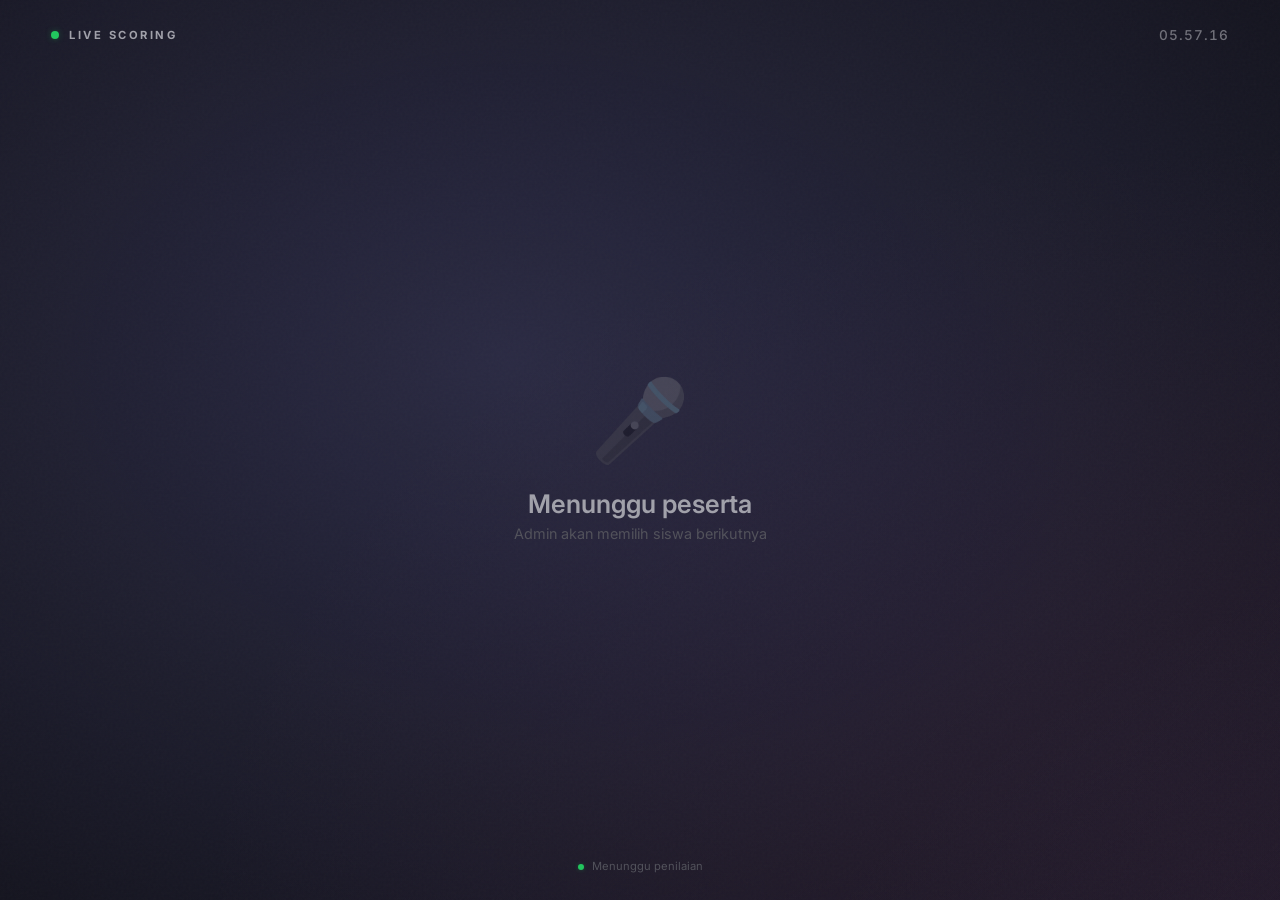
==== BGScore.html @ 6de355fa "Update BGScore.html" ====
<!DOCTYPE html>
<html lang="en">
<head>
  <meta charset="UTF-8">
  <meta name="viewport" content="width=device-width, initial-scale=1.0">
  <meta name="theme-color" content="#09090b">
  <title>Presentation Mode</title>
  <style>
    @import url('https://fonts.googleapis.com/css2?family=Inter:wght@400;500;600;700;800;900&display=swap');

    * { box-sizing: border-box; margin: 0; padding: 0; }
    html, body {
      height: 100%; overflow: hidden;
      font-family: 'Inter', -apple-system, BlinkMacSystemFont, sans-serif;
      background: #09090b;
      color: #fafafa;
    }

    /* ─── Animated background ─── */
    .bg-mesh {
      position: fixed; inset: 0; z-index: 0;
      background:
        radial-gradient(ellipse at 20% 20%, rgba(120, 119, 198, 0.3) 0%, transparent 50%),
        radial-gradient(ellipse at 80% 80%, rgba(59, 130, 246, 0.15) 0%, transparent 50%),
        radial-gradient(ellipse at 50% 50%, rgba(236, 72, 153, 0.08) 0%, transparent 60%);
      background-size: 200% 200%;
      animation: meshMove 15s ease infinite;
    }
    @keyframes meshMove {
      0% { background-position: 0% 50%; }
      50% { background-position: 100% 50%; }
      100% { background-position: 0% 50%; }
    }
    .bg-noise {
      position: fixed; inset: 0; z-index: 1;
      opacity: 0.025;
      background-image: url("data:image/svg+xml,%3Csvg viewBox='0 0 512 512' xmlns='http://www.w3.org/2000/svg'%3E%3Cfilter id='n'%3E%3CfeTurbulence type='fractalNoise' baseFrequency='0.65' numOctaves='3' stitchTiles='stitch'/%3E%3C/filter%3E%3Crect width='100%25' height='100%25' filter='url(%23n)'/%3E%3C/svg%3E");
      pointer-events: none;
    }

    /* ─── Layout ─── */
    .screen {
      position: relative; z-index: 10;
      height: 100dvh; width: 100vw;
      display: flex; flex-direction: column;
      padding: clamp(20px, 3vh, 40px) clamp(24px, 4vw, 80px);
    }

    /* ─── Top bar ─── */
    .top-bar {
      display: flex; justify-content: space-between; align-items: center;
      flex-shrink: 0;
      margin-bottom: clamp(16px, 3vh, 32px);
    }
    .brand {
      display: flex; align-items: center; gap: 10px;
      font-size: 0.7rem; font-weight: 700;
      text-transform: uppercase; letter-spacing: 2.5px;
      color: #a1a1aa;
    }
    .brand-dot {
      width: 8px; height: 8px; border-radius: 50%;
      background: #22c55e;
      box-shadow: 0 0 6px rgba(34, 197, 94, 0.3);
      animation: livePulse 2.5s ease infinite;
    }
    @keyframes livePulse {
      0%, 100% { opacity: 1; transform: scale(1); }
      50% { opacity: 0.5; transform: scale(1.3); }
    }
    .clock {
      font-size: 0.85rem; font-weight: 500;
      color: #71717a; font-variant-numeric: tabular-nums;
      letter-spacing: 1px;
    }

    /* ─── Main content ─── */
    .main {
      flex: 1;
      display: flex; flex-direction: column;
      justify-content: center; align-items: center;
      gap: clamp(24px, 4vh, 48px);
      min-height: 0;
    }

    /* ─── Student header ─── */
    .student-header {
      text-align: center;
      animation: fadeUp 0.7s cubic-bezier(0.16, 1, 0.3, 1);
    }
    .student-label {
      font-size: 0.65rem; font-weight: 700;
      text-transform: uppercase; letter-spacing: 4px;
      color: #71717a;
      margin-bottom: 10px;
    }
    .student-name {
      font-size: clamp(1.8rem, 5vw, 3.5rem);
      font-weight: 800;
      line-height: 1.1;
      letter-spacing: -0.03em;
      background: linear-gradient(135deg, #fff 0%, #d4d4d8 100%);
      -webkit-background-clip: text;
      -webkit-text-fill-color: transparent;
      background-clip: text;
    }
    .student-id {
      font-size: clamp(0.75rem, 1.2vw, 0.95rem);
      color: #52525b;
      margin-top: 8px;
      font-weight: 500;
      letter-spacing: 3px;
    }

    /* ─── Score circle ─── */
    .score-circle-wrap {
      position: relative;
      width: clamp(160px, 22vw, 280px);
      height: clamp(160px, 22vw, 280px);
      flex-shrink: 0;
      animation: fadeUp 0.7s cubic-bezier(0.16, 1, 0.3, 1) 0.1s both;
    }
    .score-circle-svg {
      position: absolute; inset: 0;
      transform: rotate(-90deg);
    }
    .circle-bg {
      fill: none;
      stroke: rgba(255,255,255,0.06);
      stroke-width: 8;
    }
    .circle-stroke {
      fill: none;
      stroke-width: 8;
      stroke-linecap: round;
      transition: stroke-dashoffset 1.2s cubic-bezier(0.16, 1, 0.3, 1),
                  stroke 0.8s ease;
    }
    .circle-stroke.processing {
      stroke: #f59e0b;
      animation: dashSpin 2s linear infinite;
    }
    @keyframes dashSpin {
      0% { stroke-dashoffset: 691; }
      100% { stroke-dashoffset: 0; }
    }
    .circle-inner {
      position: absolute; inset: 0;
      display: flex; flex-direction: column;
      align-items: center; justify-content: center;
    }
    .circle-number {
      font-size: clamp(2.2rem, 6vw, 4rem);
      font-weight: 900;
      color: #fff;
      line-height: 1;
      font-variant-numeric: tabular-nums;
      transition: all 0.3s ease;
    }
    .circle-number.pop {
      transform: scale(1.15);
    }
    .circle-label {
      font-size: 0.6rem; font-weight: 700;
      text-transform: uppercase; letter-spacing: 3px;
      color: #71717a;
      margin-top: 6px;
    }
    .circle-pct {
      font-size: 0.7rem; font-weight: 600;
      color: #52525b;
      margin-top: 2px;
    }
    .processing-text {
      font-size: 0.75rem; font-weight: 600;
      color: #fbbf24;
      margin-top: 8px;
      letter-spacing: 1px;
      animation: textPulse 1.5s ease infinite;
    }
    @keyframes textPulse {
      0%, 100% { opacity: 0.6; }
      50% { opacity: 1; }
    }

    /* ─── Examiner bars ─── */
    .bars-section {
      width: 100%; max-width: 700px;
      animation: fadeUp 0.7s cubic-bezier(0.16, 1, 0.3, 1) 0.2s both;
    }
    .bars-title {
      font-size: 0.6rem; font-weight: 700;
      text-transform: uppercase; letter-spacing: 3px;
      color: #52525b;
      margin-bottom: 16px;
      text-align: center;
    }
    .bar-row {
      display: flex; align-items: center;
      gap: 14px;
      margin-bottom: 14px;
      opacity: 0;
      animation: barEnter 0.5s cubic-bezier(0.16, 1, 0.3, 1) forwards;
    }
    @keyframes barEnter {
      from { opacity: 0; transform: translateX(-20px); }
      to { opacity: 1; transform: translateX(0); }
    }
    .bar-track {
      flex: 1;
      height: 36px;
      background: rgba(255,255,255,0.04);
      border-radius: 10px;
      overflow: hidden;
      position: relative;
    }
    .bar-fill {
      height: 100%;
      border-radius: 10px;
      transition: width 1.2s cubic-bezier(0.16, 1, 0.3, 1),
                  background-color 0.8s ease;
      position: relative;
      display: flex; align-items: center;
      justify-content: flex-end;
      padding-right: 12px;
      min-width: 0;
    }
    .bar-fill-text {
      font-size: 0.85rem; font-weight: 700;
      color: #fff;
      font-variant-numeric: tabular-nums;
      text-shadow: 0 1px 3px rgba(0,0,0,0.5);
      white-space: nowrap;
      opacity: 0;
      animation: textFade 0.4s ease 0.8s forwards;
    }
    @keyframes textFade {
      from { opacity: 0; }
      to { opacity: 1; }
    }
    .bar-label {
      font-size: 0.75rem; font-weight: 600;
      color: #a1a1aa;
      min-width: 80px;
      text-align: right;
      white-space: nowrap;
    }
    .bar-label .check { color: #22c55e; margin-left: 4px; }
    .bar-label .wait { color: #f59e0b; margin-left: 4px; }

    /* ─── Waiting bar (not yet scored) ─── */
    .bar-fill.waiting {
      background: rgba(255,255,255,0.06) !important;
      justify-content: center;
    }
    .bar-fill-text.waiting-text {
      color: #71717a;
      font-size: 0.75rem;
      text-shadow: none;
      font-weight: 500;
    }

    /* ─── Missing examiners list ─── */
    .missing-section {
      text-align: center;
      margin-top: 8px;
      animation: fadeUp 0.7s cubic-bezier(0.16, 1, 0.3, 1) 0.3s both;
    }
    .missing-label {
      font-size: 0.6rem; font-weight: 700;
      text-transform: uppercase; letter-spacing: 2px;
      color: #52525b;
      margin-bottom: 8px;
    }
    .missing-pills {
      display: flex; flex-wrap: wrap;
      justify-content: center; gap: 8px;
    }
    .missing-pill {
      background: rgba(245, 158, 11, 0.1);
      border: 1px solid rgba(245, 158, 11, 0.2);
      color: #fbbf24;
      padding: 6px 14px;
      border-radius: 20px;
      font-size: 0.75rem;
      font-weight: 600;
      animation: pillPop 0.4s ease;
    }
    @keyframes pillPop {
      from { opacity: 0; transform: scale(0.8); }
      to { opacity: 1; transform: scale(1); }
    }

    /* ─── Status ─── */
    .status {
      text-align: center;
      font-size: 0.7rem; color: #52525b;
      flex-shrink: 0;
      margin-top: clamp(12px, 2vh, 24px);
      animation: fadeUp 0.7s cubic-bezier(0.16, 1, 0.3, 1) 0.3s both;
    }
    .status-dot {
      display: inline-block; width: 6px; height: 6px;
      border-radius: 50%; background: #22c55e;
      margin-right: 8px; vertical-align: middle;
      box-shadow: 0 0 4px rgba(34, 197, 94, 0.3);
      animation: livePulse 2.5s ease infinite;
    }

    /* ─── Waiting state ─── */
    .waiting {
      text-align: center;
      animation: fadeUp 0.6s ease;
    }
    .waiting-emoji {
      font-size: clamp(3rem, 8vw, 5rem);
      margin-bottom: 20px;
      opacity: 0.25;
      animation: float 4s ease-in-out infinite;
    }
    @keyframes float {
      0%, 100% { transform: translateY(0) rotate(0deg); }
      50% { transform: translateY(-15px) rotate(3deg); }
    }
    .waiting-title {
      font-size: clamp(1.1rem, 2.5vw, 1.6rem);
      font-weight: 600; color: #a1a1aa;
      margin-bottom: 6px;
    }
    .waiting-sub {
      font-size: clamp(0.75rem, 1.3vw, 0.9rem);
      color: #52525b;
    }

    @keyframes fadeUp {
      from { opacity: 0; transform: translateY(25px); }
      to { opacity: 1; transform: translateY(0); }
    }

    /* ─── Responsive ─── */
    @media (max-width: 640px) {
      .main { gap: 20px; }
      .bar-row { gap: 10px; margin-bottom: 10px; }
      .bar-track { height: 32px; border-radius: 8px; }
      .bar-fill { border-radius: 8px; padding-right: 8px; }
      .bar-label { font-size: 0.7rem; min-width: 70px; }
      .score-circle-wrap { width: 140px; height: 140px; }
      .circle-number { font-size: 2rem; }
      .missing-pills { gap: 6px; }
      .missing-pill { padding: 5px 10px; font-size: 0.7rem; }
    }
  </style>
<base target="_blank">
<base target="_blank">
</head>
<body>
  <div class="bg-mesh"></div>
  <div class="bg-noise"></div>

  <div class="screen">
    <div class="top-bar">
      <div class="brand">
        <div class="brand-dot"></div>
        <span>Live Scoring</span>
      </div>
      <div class="clock" id="clock">--:--</div>
    </div>

    <div class="main" id="main">
      <div class="waiting">
        <div class="waiting-emoji">🎤</div>
        <div class="waiting-title">Menunggu peserta</div>
        <div class="waiting-sub">Admin akan memilih siswa berikutnya</div>
      </div>
    </div>

    <div class="status" id="status">
      <span class="status-dot"></span>Menunggu penilaian
    </div>
  </div>

 <script>
  const GAS_URL = 'https://script.google.com/macros/s/AKfycbyw2vC9JWBibrjY3y60YxOmhqPfIroHIOoT_bJzuMkp1RVbZO_ThGiWoxJrVtwRT18_rw/exec';

  // ─── Audio System (Web Audio API) ───
  const audioCtx = new (window.AudioContext || window.webkitAudioContext)();
  document.addEventListener('click', () => {
    if (audioCtx.state === 'suspended') audioCtx.resume();
  }, { once: true });

  function playTone(freq, duration, type = 'sine', vol = 0.1) {
    const osc = audioCtx.createOscillator();
    const gain = audioCtx.createGain();
    osc.connect(gain);
    gain.connect(audioCtx.destination);
    osc.type = type;
    osc.frequency.setValueAtTime(freq, audioCtx.currentTime);
    gain.gain.setValueAtTime(vol, audioCtx.currentTime);
    gain.gain.exponentialRampToValueAtTime(0.001, audioCtx.currentTime + duration);
    osc.start();
    osc.stop(audioCtx.currentTime + duration);
  }

  function playScoreAdded() {
    playTone(523, 0.18);
    setTimeout(() => playTone(659, 0.18), 80);
  }

  function playAllDone() {
    playTone(523, 0.2);
    setTimeout(() => playTone(659, 0.2), 120);
    setTimeout(() => playTone(784, 0.3), 240);
    setTimeout(() => playTone(1047, 0.5), 360);
  }

  async function api(action, payload = {}) {
    const res = await fetch(GAS_URL, {
      method: 'POST',
      body: JSON.stringify({ action, ...payload })
    });
    return res.json();
  }

  let currentStudentId = null;
  let currentTotal = 0;
  let maxTotal = 100;
  let currentExaminerCount = 0;
  let currentMissingNames = [];
  let currentExaminerScores = []; // NEW: track raw scores array

  // Clock
  setInterval(() => {
    document.getElementById('clock').textContent =
      new Date().toLocaleTimeString('id-ID', { hour: '2-digit', minute: '2-digit', second: '2-digit' });
  }, 1000);

  function scoreColor(pct) {
    let r, g, b;
    if (pct <= 0.5) {
      const t = pct * 2;
      r = 220; g = Math.round(50 + (140 * t)); b = 50;
    } else {
      const t = (pct - 0.5) * 2;
      r = Math.round(220 - (170 * t)); g = 190; b = 50;
    }
    return `rgb(${r}, ${g}, ${b})`;
  }

  async function loadPresentation() {
    try {
      const [student, scores, criteria, examiners] = await Promise.all([
        api('getCurrentStudent'),
        api('getScores'),
        api('getCriteria'),
        api('getExaminers')
      ]);

      if (criteria && criteria.length > 0) {
        maxTotal = criteria.reduce((sum, c) => sum + (parseFloat(c.weight) * 100 || 0), 0);
      }

      if (!student) {
        if (currentStudentId !== null) {
          renderWaiting();
          currentStudentId = null;
          currentTotal = 0;
          currentExaminerCount = 0;
          currentMissingNames = [];
          currentExaminerScores = [];
        }
        return;
      }

      const studentScore = scores.find(s => s.id === student.id) || null;
      const examinerScores = studentScore ? (studentScore.examinerScores || []) : [];
      // FIX 1: Sort active examiners by name so order is STABLE across polls
      const activeExaminers = examiners.filter(e => e.active).sort((a, b) => a.name.localeCompare(b.name));
      const scoredCount = examinerScores.length;
      const totalActive = activeExaminers.length;
      const missingExaminers = activeExaminers.slice(scoredCount);
      const missingNames = missingExaminers.map(e => e.name).sort();
      // FIX 2: Parse final as float so string/number mismatches don't trigger false re-renders
      const final = studentScore ? (parseFloat(studentScore.final) || 0) : 0;
      const allDone = scoredCount >= totalActive && totalActive > 0;

      // ─── Robust change detection ───
      const isNewStudent = currentStudentId !== student.id;
      // FIX 3: Epsilon compare for total to ignore tiny floating-point jitter
      const totalChanged = Math.abs(currentTotal - final) > 0.05;
      const countChanged = currentExaminerCount !== scoredCount;
      // FIX 4: Deep-compare the actual scores array
      const scoresChanged = JSON.stringify(currentExaminerScores) !== JSON.stringify(examinerScores);
      const missingChanged = JSON.stringify(currentMissingNames) !== JSON.stringify(missingNames);

      if (!isNewStudent && !totalChanged && !countChanged && !scoresChanged && !missingChanged) {
        return; // Nothing actually changed — skip re-render entirely
      }

      // ─── PLAY SOUND CUES ───
      if (!isNewStudent && countChanged && scoredCount > currentExaminerCount) {
        if (allDone) playAllDone();
        else playScoreAdded();
      }

      // Update tracking variables ONLY when we are actually going to render
      currentStudentId = student.id;
      currentTotal = final;
      currentExaminerCount = scoredCount;
      currentMissingNames = missingNames;
      currentExaminerScores = examinerScores;

      renderStudent(student, studentScore, missingExaminers, scoredCount, totalActive, isNewStudent, totalActive);
    } catch (err) {
      console.error('Failed to load:', err);
    }
  }

  function renderWaiting() {
    document.getElementById('main').innerHTML = `
      <div class="waiting">
        <div class="waiting-emoji">🎤</div>
        <div class="waiting-title">Menunggu peserta</div>
        <div class="waiting-sub">Admin akan memilih siswa berikutnya</div>
      </div>
    `;
    document.getElementById('status').innerHTML =
      '<span class="status-dot"></span>Menunggu penilaian';
  }

  function renderStudent(student, scoreData, missingExaminers, scoredCount, totalActive, isNewStudent, totalExaminers) {
    const main = document.getElementById('main');
    const statusEl = document.getElementById('status');

    const final = scoreData ? scoreData.final : 0;
    const examinerScores = scoreData ? (scoreData.examinerScores || []) : [];
    const allDone = scoredCount >= totalExaminers && totalExaminers > 0;
    const pct = maxTotal > 0 ? Math.min(final / maxTotal, 1) : 0;
    const color = allDone ? scoreColor(pct) : '#f59e0b';

    const r = 110;
    const circumference = 2 * Math.PI * r;
    const offset = allDone ? circumference - (pct * circumference) : circumference * 0.25;

    const didChange = !isNewStudent && currentTotal !== final && final > 0;

    let barsHtml = '';
    let barIndex = 0;

    examinerScores.forEach((exScore, idx) => {
      const exPct = maxTotal > 0 ? Math.min(exScore / maxTotal, 1) : 0;
      const exColor = scoreColor(exPct);
      const delay = (barIndex * 0.1).toFixed(2);
      barIndex++;

      barsHtml += `
        <div class="bar-row" style="animation-delay: ${delay}s">
          <div class="bar-track">
            <div class="bar-fill" id="bar-${idx}"
              style="width: 0%; background: ${exColor};">
              <span class="bar-fill-text">${Number(exScore).toFixed(1)}</span>
            </div>
          </div>
          <div class="bar-label">Penguji ${idx + 1}<span class="check">✓</span></div>
        </div>
      `;
    });

    missingExaminers.forEach((ex, idx) => {
      const delay = (barIndex * 0.1).toFixed(2);
      barIndex++;
      barsHtml += `
        <div class="bar-row" style="animation-delay: ${delay}s">
          <div class="bar-track">
            <div class="bar-fill waiting" style="width: 100%;">
              <span class="bar-fill-text waiting-text">Menunggu...</span>
            </div>
          </div>
          <div class="bar-label">${escapeHtml(ex.name)}<<span class="wait">⏳</span></div>
        </div>
      `;
    });

    let missingHtml = '';
    if (missingExaminers.length > 0) {
      const pills = missingExaminers.map((ex, i) =>
        `<div class="missing-pill" style="animation-delay: ${(i * 0.08).toFixed(2)}s">${escapeHtml(ex.name)}</div>`
      ).join('');
      missingHtml = `
        <div class="missing-section">
          <div class="missing-label">Menunggu penilaian dari</div>
          <div class="missing-pills">${pills}</div>
        </div>
      `;
    }

    const statusText = allDone
      ? `${scoredCount} dari ${totalActive} penguji telah menilai`
      : `${scoredCount} dari ${totalActive} penguji — Menunggu penilaian`;

    const circleClass = allDone ? '' : 'processing';
    const circleNumber = allDone ? (final > 0 ? Number(final).toFixed(1) : '0') : '...';
    const circleLabel = allDone ? 'Total Nilai' : 'Nilai Akhir';
    const processingText = allDone ? '' : '<div class="processing-text">Menunggu nilai</div>';

    main.innerHTML = `
      <div class="student-header">
        <div class="student-label">Peserta Ujian</div>
        <div class="student-name">${escapeHtml(student.name)}</div>
        <div class="student-id">${escapeHtml(student.id)}</div>
      </div>

      <div class="score-circle-wrap">
        <svg class="score-circle-svg" viewBox="0 0 240 240">
          <circle class="circle-bg" cx="120" cy="120" r="${r}"/>
          <circle class="circle-stroke ${circleClass}" cx="120" cy="120" r="${r}"
            stroke="${color}"
            stroke-dasharray="${circumference}"
            stroke-dashoffset="${circumference}"
            id="circleStroke"/>
        </svg>
        <div class="circle-inner">
          <div class="circle-number ${didChange ? 'pop' : ''}" id="circleNum"
            style="color: ${allDone ? color : '#fbbf24'}">
            ${circleNumber}
          </div>
          <div class="circle-label">${circleLabel}</div>
          <div class="circle-pct">${allDone ? Math.round(pct * 100) + '%' : scoredCount + '/' + totalActive}</div>
          ${processingText}
        </div>
      </div>

      <div class="bars-section">
        <div class="bars-title">Penilaian per Penguji</div>
        ${barsHtml || '<div style="text-align:center;color:#52525b;font-size:0.85rem;">Belum ada penguji aktif</div>'}
        ${missingHtml}
      </div>
    `;

    statusEl.innerHTML = `<span class="status-dot"></span>${statusText}`;

    requestAnimationFrame(() => {
      requestAnimationFrame(() => {
        examinerScores.forEach((exScore, idx) => {
          const exPct = maxTotal > 0 ? Math.min(exScore / maxTotal, 1) : 0;
          const bar = document.getElementById(`bar-${idx}`);
          if (bar) bar.style.width = Math.max(exPct * 100, 3) + '%';
        });
        const stroke = document.getElementById('circleStroke');
        if (stroke) stroke.style.strokeDashoffset = offset;
      });
    });

    if (didChange) {
      setTimeout(() => {
        const num = document.getElementById('circleNum');
        if (num) num.classList.remove('pop');
      }, 400);
    }
  }

  function escapeHtml(text) {
    const div = document.createElement('div');
    div.textContent = text;
    return div.innerHTML;
  }

  loadPresentation();
  setInterval(loadPresentation, 5000);
</script>
</body>
</html>
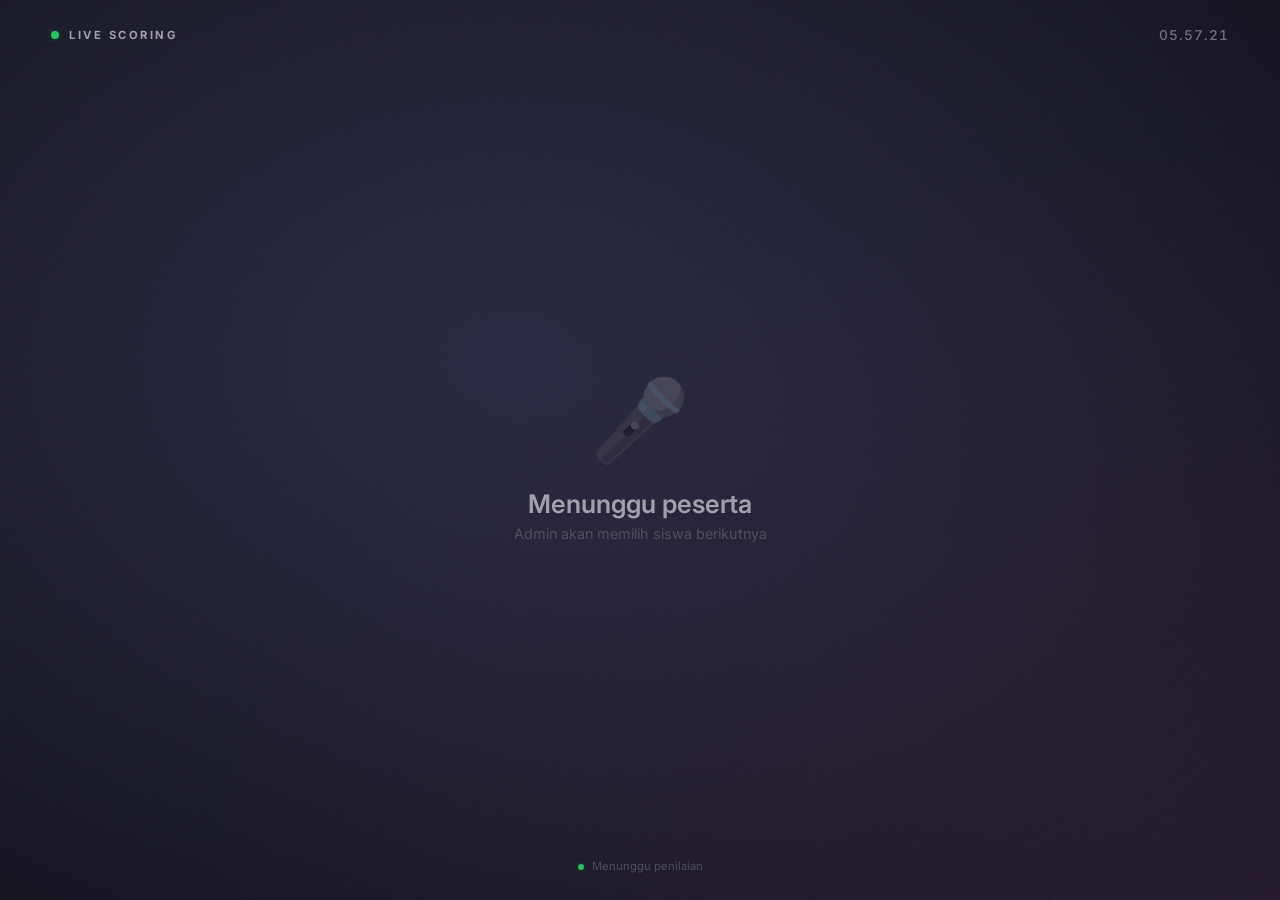
==== commit d4843533: "Update print statement from 'Hello' to 'Goodbye'" ====
--- a/BGScore.html
+++ b/BGScore.html
@@ -382,13 +382,13 @@
  <script>
   const GAS_URL = 'https://script.google.com/macros/s/AKfycbyw2vC9JWBibrjY3y60YxOmhqPfIroHIOoT_bJzuMkp1RVbZO_ThGiWoxJrVtwRT18_rw/exec';
 
-  // ─── Audio System (Web Audio API) ───
+  // ─── Audio System ───
   const audioCtx = new (window.AudioContext || window.webkitAudioContext)();
   document.addEventListener('click', () => {
     if (audioCtx.state === 'suspended') audioCtx.resume();
   }, { once: true });
 
-  function playTone(freq, duration, type = 'sine', vol = 0.1) {
+  function playTone(freq, duration, type = 'sine', vol = 0.08) {
     const osc = audioCtx.createOscillator();
     const gain = audioCtx.createGain();
     osc.connect(gain);
@@ -400,12 +400,10 @@
     osc.start();
     osc.stop(audioCtx.currentTime + duration);
   }
-
   function playScoreAdded() {
     playTone(523, 0.18);
     setTimeout(() => playTone(659, 0.18), 80);
   }
-
   function playAllDone() {
     playTone(523, 0.2);
     setTimeout(() => playTone(659, 0.2), 120);
@@ -426,7 +424,7 @@
   let maxTotal = 100;
   let currentExaminerCount = 0;
   let currentMissingNames = [];
-  let currentExaminerScores = []; // NEW: track raw scores array
+  let currentExaminerScores = [];
 
   // Clock
   setInterval(() => {
@@ -446,6 +444,22 @@
     return `rgb(${r}, ${g}, ${b})`;
   }
 
+  // Robust snapshot comparison
+  function snapshotKey(student, scoreData, activeExaminers) {
+    if (!student) return 'waiting';
+    const final = scoreData ? (parseFloat(scoreData.final) || 0) : 0;
+    const exScores = scoreData ? (scoreData.examinerScores || []) : [];
+    const missing = activeExaminers.filter((_, i) => i >= exScores.length).map(e => e.name).sort();
+    return JSON.stringify({
+      id: student.id,
+      final: Math.round(final * 100) / 100, // Round to 2 decimals
+      scores: exScores.map(s => Math.round(parseFloat(s) * 100) / 100),
+      missing: missing
+    });
+  }
+
+  let lastSnapshot = '';
+
   async function loadPresentation() {
     try {
       const [student, scores, criteria, examiners] = await Promise.all([
@@ -467,47 +481,44 @@
           currentExaminerCount = 0;
           currentMissingNames = [];
           currentExaminerScores = [];
+          lastSnapshot = '';
         }
         return;
       }
 
       const studentScore = scores.find(s => s.id === student.id) || null;
       const examinerScores = studentScore ? (studentScore.examinerScores || []) : [];
-      // FIX 1: Sort active examiners by name so order is STABLE across polls
+      // FIX: Sort examiners by name so order is STABLE across polls
       const activeExaminers = examiners.filter(e => e.active).sort((a, b) => a.name.localeCompare(b.name));
       const scoredCount = examinerScores.length;
       const totalActive = activeExaminers.length;
       const missingExaminers = activeExaminers.slice(scoredCount);
       const missingNames = missingExaminers.map(e => e.name).sort();
-      // FIX 2: Parse final as float so string/number mismatches don't trigger false re-renders
       const final = studentScore ? (parseFloat(studentScore.final) || 0) : 0;
       const allDone = scoredCount >= totalActive && totalActive > 0;
 
-      // ─── Robust change detection ───
+      // ─── Robust change detection via snapshot ───
+      const snapshot = snapshotKey(student, studentScore, activeExaminers);
       const isNewStudent = currentStudentId !== student.id;
-      // FIX 3: Epsilon compare for total to ignore tiny floating-point jitter
-      const totalChanged = Math.abs(currentTotal - final) > 0.05;
-      const countChanged = currentExaminerCount !== scoredCount;
-      // FIX 4: Deep-compare the actual scores array
-      const scoresChanged = JSON.stringify(currentExaminerScores) !== JSON.stringify(examinerScores);
-      const missingChanged = JSON.stringify(currentMissingNames) !== JSON.stringify(missingNames);
-
-      if (!isNewStudent && !totalChanged && !countChanged && !scoresChanged && !missingChanged) {
-        return; // Nothing actually changed — skip re-render entirely
+      const hasChanged = snapshot !== lastSnapshot;
+
+      if (!isNewStudent && !hasChanged) {
+        return; // NOTHING changed — absolutely skip re-render
       }
 
       // ─── PLAY SOUND CUES ───
-      if (!isNewStudent && countChanged && scoredCount > currentExaminerCount) {
+      if (!isNewStudent && scoredCount > currentExaminerCount) {
         if (allDone) playAllDone();
         else playScoreAdded();
       }
 
-      // Update tracking variables ONLY when we are actually going to render
+      // Update tracking
       currentStudentId = student.id;
       currentTotal = final;
       currentExaminerCount = scoredCount;
       currentMissingNames = missingNames;
       currentExaminerScores = examinerScores;
+      lastSnapshot = snapshot;
 
       renderStudent(student, studentScore, missingExaminers, scoredCount, totalActive, isNewStudent, totalActive);
     } catch (err) {
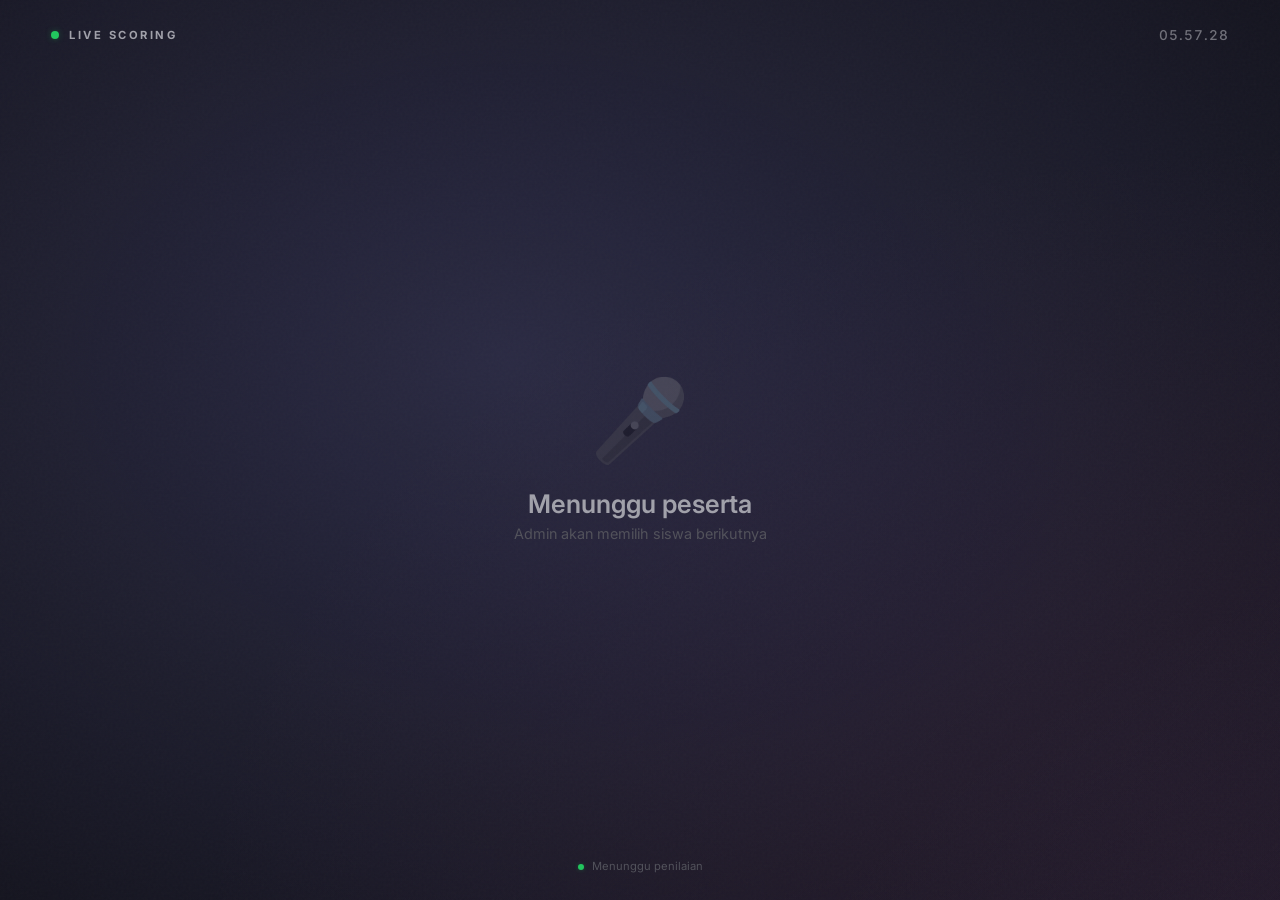
==== commit 0e9a4447: "Update BGScore.html" ====
--- a/BGScore.html
+++ b/BGScore.html
@@ -379,304 +379,277 @@
     </div>
   </div>
 
- <script>
-  const GAS_URL = 'https://script.google.com/macros/s/AKfycbyw2vC9JWBibrjY3y60YxOmhqPfIroHIOoT_bJzuMkp1RVbZO_ThGiWoxJrVtwRT18_rw/exec';
-
-  // ─── Audio System ───
-  const audioCtx = new (window.AudioContext || window.webkitAudioContext)();
-  document.addEventListener('click', () => {
-    if (audioCtx.state === 'suspended') audioCtx.resume();
-  }, { once: true });
-
-  function playTone(freq, duration, type = 'sine', vol = 0.08) {
-    const osc = audioCtx.createOscillator();
-    const gain = audioCtx.createGain();
-    osc.connect(gain);
-    gain.connect(audioCtx.destination);
-    osc.type = type;
-    osc.frequency.setValueAtTime(freq, audioCtx.currentTime);
-    gain.gain.setValueAtTime(vol, audioCtx.currentTime);
-    gain.gain.exponentialRampToValueAtTime(0.001, audioCtx.currentTime + duration);
-    osc.start();
-    osc.stop(audioCtx.currentTime + duration);
-  }
-  function playScoreAdded() {
-    playTone(523, 0.18);
-    setTimeout(() => playTone(659, 0.18), 80);
-  }
-  function playAllDone() {
-    playTone(523, 0.2);
-    setTimeout(() => playTone(659, 0.2), 120);
-    setTimeout(() => playTone(784, 0.3), 240);
-    setTimeout(() => playTone(1047, 0.5), 360);
-  }
-
-  async function api(action, payload = {}) {
-    const res = await fetch(GAS_URL, {
-      method: 'POST',
-      body: JSON.stringify({ action, ...payload })
-    });
-    return res.json();
-  }
-
-  let currentStudentId = null;
-  let currentTotal = 0;
-  let maxTotal = 100;
-  let currentExaminerCount = 0;
-  let currentMissingNames = [];
-  let currentExaminerScores = [];
-
-  // Clock
-  setInterval(() => {
-    document.getElementById('clock').textContent =
-      new Date().toLocaleTimeString('id-ID', { hour: '2-digit', minute: '2-digit', second: '2-digit' });
-  }, 1000);
-
-  function scoreColor(pct) {
-    let r, g, b;
-    if (pct <= 0.5) {
-      const t = pct * 2;
-      r = 220; g = Math.round(50 + (140 * t)); b = 50;
-    } else {
-      const t = (pct - 0.5) * 2;
-      r = Math.round(220 - (170 * t)); g = 190; b = 50;
-    }
-    return `rgb(${r}, ${g}, ${b})`;
-  }
-
-  // Robust snapshot comparison
-  function snapshotKey(student, scoreData, activeExaminers) {
-    if (!student) return 'waiting';
-    const final = scoreData ? (parseFloat(scoreData.final) || 0) : 0;
-    const exScores = scoreData ? (scoreData.examinerScores || []) : [];
-    const missing = activeExaminers.filter((_, i) => i >= exScores.length).map(e => e.name).sort();
-    return JSON.stringify({
-      id: student.id,
-      final: Math.round(final * 100) / 100, // Round to 2 decimals
-      scores: exScores.map(s => Math.round(parseFloat(s) * 100) / 100),
-      missing: missing
-    });
-  }
-
-  let lastSnapshot = '';
-
-  async function loadPresentation() {
-    try {
-      const [student, scores, criteria, examiners] = await Promise.all([
-        api('getCurrentStudent'),
-        api('getScores'),
-        api('getCriteria'),
-        api('getExaminers')
-      ]);
-
-      if (criteria && criteria.length > 0) {
-        maxTotal = criteria.reduce((sum, c) => sum + (parseFloat(c.weight) * 100 || 0), 0);
+  <script>
+    const GAS_URL = 'https://script.google.com/macros/s/AKfycbyw2vC9JWBibrjY3y60YxOmhqPfIroHIOoT_bJzuMkp1RVbZO_ThGiWoxJrVtwRT18_rw/exec';
+
+    // ─── Audio System ───
+    const audioCtx = new (window.AudioContext || window.webkitAudioContext)();
+    document.addEventListener('click', () => {
+      if (audioCtx.state === 'suspended') audioCtx.resume();
+    }, { once: true });
+
+    function playTone(freq, duration, type = 'sine', vol = 0.08) {
+      const osc = audioCtx.createOscillator();
+      const gain = audioCtx.createGain();
+      osc.connect(gain);
+      gain.connect(audioCtx.destination);
+      osc.type = type;
+      osc.frequency.setValueAtTime(freq, audioCtx.currentTime);
+      gain.gain.setValueAtTime(vol, audioCtx.currentTime);
+      gain.gain.exponentialRampToValueAtTime(0.001, audioCtx.currentTime + duration);
+      osc.start();
+      osc.stop(audioCtx.currentTime + duration);
+    }
+    function playScoreAdded() {
+      playTone(523, 0.18);
+      setTimeout(() => playTone(659, 0.18), 80);
+    }
+    function playAllDone() {
+      playTone(523, 0.2);
+      setTimeout(() => playTone(659, 0.2), 120);
+      setTimeout(() => playTone(784, 0.3), 240);
+      setTimeout(() => playTone(1047, 0.5), 360);
+    }
+
+    async function api(action, payload = {}) {
+      const res = await fetch(GAS_URL, {
+        method: 'POST',
+        body: JSON.stringify({ action, ...payload })
+      });
+      return res.json();
+    }
+
+    let currentStudentId = null;
+    let currentTotal = 0;
+    let maxTotal = 100;
+    let currentExaminerCount = 0;
+    let currentExaminerScores = [];
+    let lastSnapshot = '';
+
+    // Clock
+    setInterval(() => {
+      document.getElementById('clock').textContent =
+        new Date().toLocaleTimeString('id-ID', { hour: '2-digit', minute: '2-digit', second: '2-digit' });
+    }, 1000);
+
+    function scoreColor(pct) {
+      let r, g, b;
+      if (pct <= 0.5) {
+        const t = pct * 2;
+        r = 220; g = Math.round(50 + (140 * t)); b = 50;
+      } else {
+        const t = (pct - 0.5) * 2;
+        r = Math.round(220 - (170 * t)); g = 190; b = 50;
       }
-
-      if (!student) {
-        if (currentStudentId !== null) {
-          renderWaiting();
-          currentStudentId = null;
-          currentTotal = 0;
-          currentExaminerCount = 0;
-          currentMissingNames = [];
-          currentExaminerScores = [];
-          lastSnapshot = '';
+      return `rgb(${r}, ${g}, ${b})`;
+    }
+
+    // Robust snapshot: only what we actually display
+    function snapshotKey(student, scoreData, totalActive) {
+      if (!student) return 'waiting';
+      const final = scoreData ? (parseFloat(scoreData.final) || 0) : 0;
+      const exScores = scoreData ? (scoreData.examinerScores || []) : [];
+      return JSON.stringify({
+        id: student.id,
+        totalActive: totalActive,
+        final: Math.round(final * 100) / 100,
+        scores: exScores.map(s => Math.round(parseFloat(s) * 100) / 100)
+      });
+    }
+
+    async function loadPresentation() {
+      try {
+        const [student, scores, criteria, examiners] = await Promise.all([
+          api('getCurrentStudent'),
+          api('getScores'),
+          api('getCriteria'),
+          api('getExaminers')
+        ]);
+
+        if (criteria && criteria.length > 0) {
+          maxTotal = criteria.reduce((sum, c) => sum + (parseFloat(c.weight) * 100 || 0), 0);
         }
-        return;
+
+        if (!student) {
+          if (currentStudentId !== null) {
+            renderWaiting();
+            currentStudentId = null;
+            currentTotal = 0;
+            currentExaminerCount = 0;
+            currentExaminerScores = [];
+            lastSnapshot = '';
+          }
+          return;
+        }
+
+        const studentScore = scores.find(s => s.id === student.id) || null;
+        const examinerScores = studentScore ? (studentScore.examinerScores || []) : [];
+        const activeExaminers = examiners.filter(e => e.active);
+        const scoredCount = examinerScores.length;
+        const totalActive = activeExaminers.length;
+        const final = studentScore ? (parseFloat(studentScore.final) || 0) : 0;
+        const allDone = scoredCount >= totalActive && totalActive > 0;
+
+        const isNewStudent = currentStudentId !== student.id;
+        const snapshot = snapshotKey(student, studentScore, totalActive);
+        const hasChanged = snapshot !== lastSnapshot;
+
+        if (!isNewStudent && !hasChanged) {
+          return; // Nothing changed — skip re-render
+        }
+
+        // ─── PLAY SOUND CUES ───
+        if (!isNewStudent && scoredCount > currentExaminerCount) {
+          if (allDone) playAllDone();
+          else playScoreAdded();
+        }
+
+        // Update tracking
+        currentStudentId = student.id;
+        currentTotal = final;
+        currentExaminerCount = scoredCount;
+        currentExaminerScores = examinerScores;
+        lastSnapshot = snapshot;
+
+        renderStudent(student, studentScore, scoredCount, totalActive, isNewStudent);
+      } catch (err) {
+        console.error('Failed to load:', err);
       }
-
-      const studentScore = scores.find(s => s.id === student.id) || null;
-      const examinerScores = studentScore ? (studentScore.examinerScores || []) : [];
-      // FIX: Sort examiners by name so order is STABLE across polls
-      const activeExaminers = examiners.filter(e => e.active).sort((a, b) => a.name.localeCompare(b.name));
-      const scoredCount = examinerScores.length;
-      const totalActive = activeExaminers.length;
-      const missingExaminers = activeExaminers.slice(scoredCount);
-      const missingNames = missingExaminers.map(e => e.name).sort();
-      const final = studentScore ? (parseFloat(studentScore.final) || 0) : 0;
-      const allDone = scoredCount >= totalActive && totalActive > 0;
-
-      // ─── Robust change detection via snapshot ───
-      const snapshot = snapshotKey(student, studentScore, activeExaminers);
-      const isNewStudent = currentStudentId !== student.id;
-      const hasChanged = snapshot !== lastSnapshot;
-
-      if (!isNewStudent && !hasChanged) {
-        return; // NOTHING changed — absolutely skip re-render
-      }
-
-      // ─── PLAY SOUND CUES ───
-      if (!isNewStudent && scoredCount > currentExaminerCount) {
-        if (allDone) playAllDone();
-        else playScoreAdded();
-      }
-
-      // Update tracking
-      currentStudentId = student.id;
-      currentTotal = final;
-      currentExaminerCount = scoredCount;
-      currentMissingNames = missingNames;
-      currentExaminerScores = examinerScores;
-      lastSnapshot = snapshot;
-
-      renderStudent(student, studentScore, missingExaminers, scoredCount, totalActive, isNewStudent, totalActive);
-    } catch (err) {
-      console.error('Failed to load:', err);
-    }
-  }
-
-  function renderWaiting() {
-    document.getElementById('main').innerHTML = `
-      <div class="waiting">
-        <div class="waiting-emoji">🎤</div>
-        <div class="waiting-title">Menunggu peserta</div>
-        <div class="waiting-sub">Admin akan memilih siswa berikutnya</div>
-      </div>
-    `;
-    document.getElementById('status').innerHTML =
-      '<span class="status-dot"></span>Menunggu penilaian';
-  }
-
-  function renderStudent(student, scoreData, missingExaminers, scoredCount, totalActive, isNewStudent, totalExaminers) {
-    const main = document.getElementById('main');
-    const statusEl = document.getElementById('status');
-
-    const final = scoreData ? scoreData.final : 0;
-    const examinerScores = scoreData ? (scoreData.examinerScores || []) : [];
-    const allDone = scoredCount >= totalExaminers && totalExaminers > 0;
-    const pct = maxTotal > 0 ? Math.min(final / maxTotal, 1) : 0;
-    const color = allDone ? scoreColor(pct) : '#f59e0b';
-
-    const r = 110;
-    const circumference = 2 * Math.PI * r;
-    const offset = allDone ? circumference - (pct * circumference) : circumference * 0.25;
-
-    const didChange = !isNewStudent && currentTotal !== final && final > 0;
-
-    let barsHtml = '';
-    let barIndex = 0;
-
-    examinerScores.forEach((exScore, idx) => {
-      const exPct = maxTotal > 0 ? Math.min(exScore / maxTotal, 1) : 0;
-      const exColor = scoreColor(exPct);
-      const delay = (barIndex * 0.1).toFixed(2);
-      barIndex++;
-
-      barsHtml += `
-        <div class="bar-row" style="animation-delay: ${delay}s">
-          <div class="bar-track">
-            <div class="bar-fill" id="bar-${idx}"
-              style="width: 0%; background: ${exColor};">
-              <span class="bar-fill-text">${Number(exScore).toFixed(1)}</span>
-            </div>
-          </div>
-          <div class="bar-label">Penguji ${idx + 1}<span class="check">✓</span></div>
+    }
+
+    function renderWaiting() {
+      document.getElementById('main').innerHTML = `
+        <div class="waiting">
+          <div class="waiting-emoji">🎤</div>
+          <div class="waiting-title">Menunggu peserta</div>
+          <div class="waiting-sub">Admin akan memilih siswa berikutnya</div>
         </div>
       `;
-    });
-
-    missingExaminers.forEach((ex, idx) => {
-      const delay = (barIndex * 0.1).toFixed(2);
-      barIndex++;
-      barsHtml += `
-        <div class="bar-row" style="animation-delay: ${delay}s">
-          <div class="bar-track">
-            <div class="bar-fill waiting" style="width: 100%;">
-              <span class="bar-fill-text waiting-text">Menunggu...</span>
+      document.getElementById('status').innerHTML =
+        '<span class="status-dot"></span>Menunggu penilaian';
+    }
+
+    function renderStudent(student, scoreData, scoredCount, totalActive, isNewStudent) {
+      const main = document.getElementById('main');
+      const statusEl = document.getElementById('status');
+
+      const final = scoreData ? scoreData.final : 0;
+      const examinerScores = scoreData ? (scoreData.examinerScores || []) : [];
+      const allDone = scoredCount >= totalActive && totalActive > 0;
+      const pct = maxTotal > 0 ? Math.min(final / maxTotal, 1) : 0;
+      const color = allDone ? scoreColor(pct) : '#f59e0b';
+
+      const r = 110;
+      const circumference = 2 * Math.PI * r;
+      const offset = allDone ? circumference - (pct * circumference) : circumference * 0.25;
+
+      const didChange = !isNewStudent && currentTotal !== final && final > 0;
+
+      // ─── Build generic examiner slots (no names, just numbers) ───
+      let barsHtml = '';
+      for (let i = 0; i < totalActive; i++) {
+        const delay = (i * 0.1).toFixed(2);
+        if (i < scoredCount) {
+          const exScore = examinerScores[i];
+          const exPct = maxTotal > 0 ? Math.min(exScore / maxTotal, 1) : 0;
+          const exColor = scoreColor(exPct);
+          barsHtml += `
+            <div class="bar-row" style="animation-delay: ${delay}s">
+              <div class="bar-track">
+                <div class="bar-fill" id="bar-${i}"
+                  style="width: 0%; background: ${exColor};">
+                  <span class="bar-fill-text">${Number(exScore).toFixed(1)}</span>
+                </div>
+              </div>
+              <div class="bar-label">Penguji ${i + 1}<span class="check">✓</span></div>
             </div>
+          `;
+        } else {
+          barsHtml += `
+            <div class="bar-row" style="animation-delay: ${delay}s">
+              <div class="bar-track">
+                <div class="bar-fill waiting" style="width: 100%;">
+                  <span class="bar-fill-text waiting-text">Menunggu...</span>
+                </div>
+              </div>
+              <div class="bar-label">Penguji ${i + 1}<span class="wait">⏳</span></div>
+            </div>
+          `;
+        }
+      }
+
+      const statusText = allDone
+        ? `${scoredCount} dari ${totalActive} penguji telah menilai`
+        : `${scoredCount} dari ${totalActive} penguji — Menunggu penilaian`;
+
+      const circleClass = allDone ? '' : 'processing';
+      const circleNumber = allDone ? (final > 0 ? Number(final).toFixed(1) : '0') : '...';
+      const circleLabel = allDone ? 'Total Nilai' : 'Nilai Akhir';
+      const processingText = allDone ? '' : '<div class="processing-text">Menunggu nilai</div>';
+
+      main.innerHTML = `
+        <div class="student-header">
+          <div class="student-label">Peserta Ujian</div>
+          <div class="student-name">${escapeHtml(student.name)}</div>
+          <div class="student-id">${escapeHtml(student.id)}</div>
+        </div>
+
+        <div class="score-circle-wrap">
+          <svg class="score-circle-svg" viewBox="0 0 240 240">
+            <circle class="circle-bg" cx="120" cy="120" r="${r}"/>
+            <circle class="circle-stroke ${circleClass}" cx="120" cy="120" r="${r}"
+              stroke="${color}"
+              stroke-dasharray="${circumference}"
+              stroke-dashoffset="${circumference}"
+              id="circleStroke"/>
+          </svg>
+          <div class="circle-inner">
+            <div class="circle-number ${didChange ? 'pop' : ''}" id="circleNum"
+              style="color: ${allDone ? color : '#fbbf24'}">
+              ${circleNumber}
+            </div>
+            <div class="circle-label">${circleLabel}</div>
+            <div class="circle-pct">${allDone ? Math.round(pct * 100) + '%' : scoredCount + '/' + totalActive}</div>
+            ${processingText}
           </div>
-          <div class="bar-label">${escapeHtml(ex.name)}<<span class="wait">⏳</span></div>
+        </div>
+
+        <div class="bars-section">
+          <div class="bars-title">Penilaian per Penguji</div>
+          ${barsHtml || '<div style="text-align:center;color:#52525b;font-size:0.85rem;">Belum ada penguji aktif</div>'}
         </div>
       `;
-    });
-
-    let missingHtml = '';
-    if (missingExaminers.length > 0) {
-      const pills = missingExaminers.map((ex, i) =>
-        `<div class="missing-pill" style="animation-delay: ${(i * 0.08).toFixed(2)}s">${escapeHtml(ex.name)}</div>`
-      ).join('');
-      missingHtml = `
-        <div class="missing-section">
-          <div class="missing-label">Menunggu penilaian dari</div>
-          <div class="missing-pills">${pills}</div>
-        </div>
-      `;
-    }
-
-    const statusText = allDone
-      ? `${scoredCount} dari ${totalActive} penguji telah menilai`
-      : `${scoredCount} dari ${totalActive} penguji — Menunggu penilaian`;
-
-    const circleClass = allDone ? '' : 'processing';
-    const circleNumber = allDone ? (final > 0 ? Number(final).toFixed(1) : '0') : '...';
-    const circleLabel = allDone ? 'Total Nilai' : 'Nilai Akhir';
-    const processingText = allDone ? '' : '<div class="processing-text">Menunggu nilai</div>';
-
-    main.innerHTML = `
-      <div class="student-header">
-        <div class="student-label">Peserta Ujian</div>
-        <div class="student-name">${escapeHtml(student.name)}</div>
-        <div class="student-id">${escapeHtml(student.id)}</div>
-      </div>
-
-      <div class="score-circle-wrap">
-        <svg class="score-circle-svg" viewBox="0 0 240 240">
-          <circle class="circle-bg" cx="120" cy="120" r="${r}"/>
-          <circle class="circle-stroke ${circleClass}" cx="120" cy="120" r="${r}"
-            stroke="${color}"
-            stroke-dasharray="${circumference}"
-            stroke-dashoffset="${circumference}"
-            id="circleStroke"/>
-        </svg>
-        <div class="circle-inner">
-          <div class="circle-number ${didChange ? 'pop' : ''}" id="circleNum"
-            style="color: ${allDone ? color : '#fbbf24'}">
-            ${circleNumber}
-          </div>
-          <div class="circle-label">${circleLabel}</div>
-          <div class="circle-pct">${allDone ? Math.round(pct * 100) + '%' : scoredCount + '/' + totalActive}</div>
-          ${processingText}
-        </div>
-      </div>
-
-      <div class="bars-section">
-        <div class="bars-title">Penilaian per Penguji</div>
-        ${barsHtml || '<div style="text-align:center;color:#52525b;font-size:0.85rem;">Belum ada penguji aktif</div>'}
-        ${missingHtml}
-      </div>
-    `;
-
-    statusEl.innerHTML = `<span class="status-dot"></span>${statusText}`;
-
-    requestAnimationFrame(() => {
+
+      statusEl.innerHTML = `<span class="status-dot"></span>${statusText}`;
+
       requestAnimationFrame(() => {
-        examinerScores.forEach((exScore, idx) => {
-          const exPct = maxTotal > 0 ? Math.min(exScore / maxTotal, 1) : 0;
-          const bar = document.getElementById(`bar-${idx}`);
-          if (bar) bar.style.width = Math.max(exPct * 100, 3) + '%';
+        requestAnimationFrame(() => {
+          examinerScores.forEach((exScore, idx) => {
+            const exPct = maxTotal > 0 ? Math.min(exScore / maxTotal, 1) : 0;
+            const bar = document.getElementById(`bar-${idx}`);
+            if (bar) bar.style.width = Math.max(exPct * 100, 3) + '%';
+          });
+          const stroke = document.getElementById('circleStroke');
+          if (stroke) stroke.style.strokeDashoffset = offset;
         });
-        const stroke = document.getElementById('circleStroke');
-        if (stroke) stroke.style.strokeDashoffset = offset;
       });
-    });
-
-    if (didChange) {
-      setTimeout(() => {
-        const num = document.getElementById('circleNum');
-        if (num) num.classList.remove('pop');
-      }, 400);
-    }
-  }
-
-  function escapeHtml(text) {
-    const div = document.createElement('div');
-    div.textContent = text;
-    return div.innerHTML;
-  }
-
-  loadPresentation();
-  setInterval(loadPresentation, 5000);
-</script>
+
+      if (didChange) {
+        setTimeout(() => {
+          const num = document.getElementById('circleNum');
+          if (num) num.classList.remove('pop');
+        }, 400);
+      }
+    }
+
+    function escapeHtml(text) {
+      const div = document.createElement('div');
+      div.textContent = text;
+      return div.innerHTML;
+    }
+
+    loadPresentation();
+    setInterval(loadPresentation, 5000);
+  </script>
 </body>
 </html>
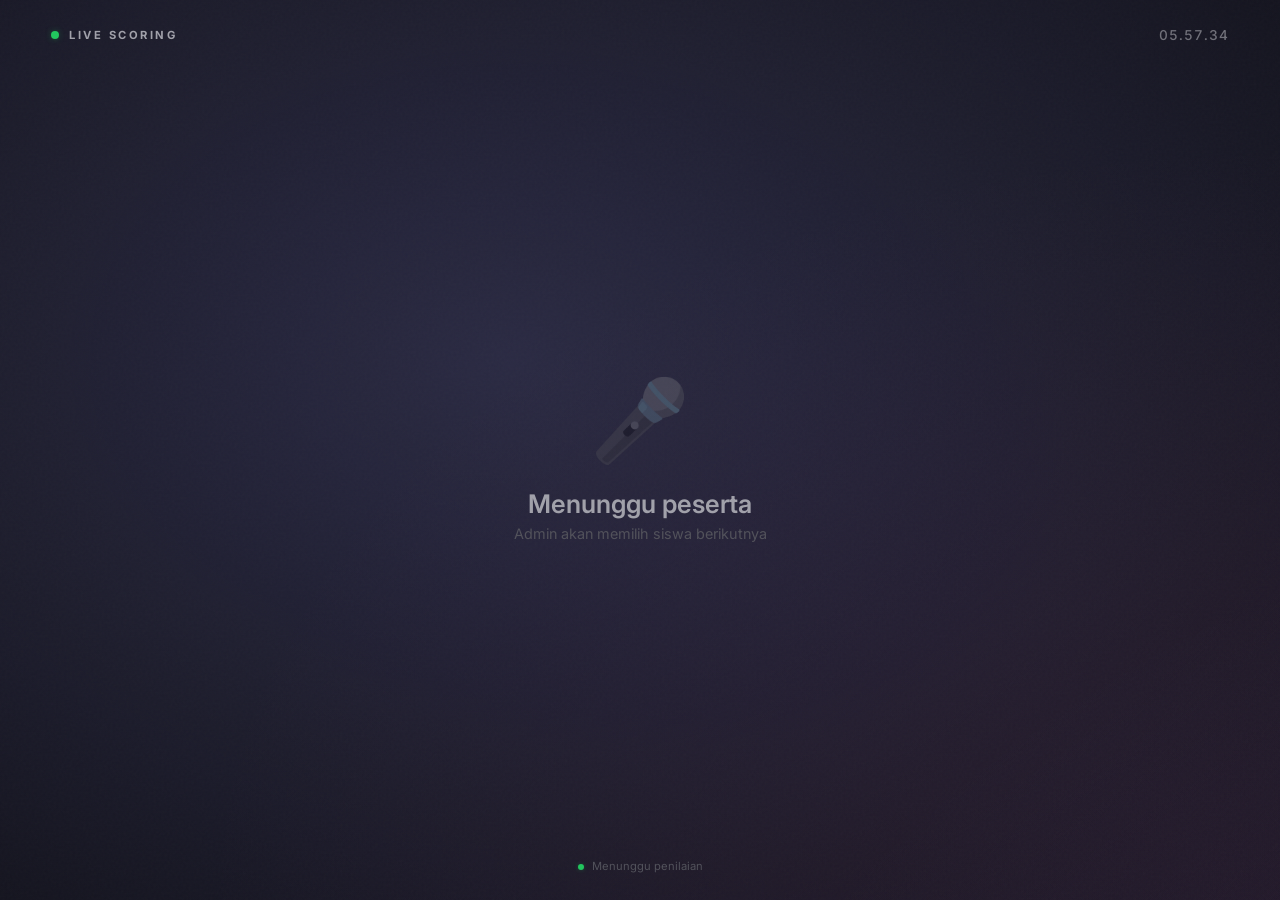
==== commit 797afb07: "Update the word 'Hello' to 'Goodbye'" ====
--- a/BGScore.html
+++ b/BGScore.html
@@ -426,6 +426,15 @@
     let currentExaminerScores = [];
     let lastSnapshot = '';
 
+    // ─── Fake Reveal State ───
+    let isRevealed = false;
+    let fakeNumberTimer = null;
+    let justRevealed = false;
+    let cachedStudent = null;
+    let cachedScoreData = null;
+    let cachedScoredCount = 0;
+    let cachedTotalActive = 0;
+
     // Clock
     setInterval(() => {
       document.getElementById('clock').textContent =
@@ -444,7 +453,6 @@
       return `rgb(${r}, ${g}, ${b})`;
     }
 
-    // Robust snapshot: only what we actually display
     function snapshotKey(student, scoreData, totalActive) {
       if (!student) return 'waiting';
       const final = scoreData ? (parseFloat(scoreData.final) || 0) : 0;
@@ -478,6 +486,8 @@
             currentExaminerCount = 0;
             currentExaminerScores = [];
             lastSnapshot = '';
+            isRevealed = false;
+            if (fakeNumberTimer) { clearInterval(fakeNumberTimer); fakeNumberTimer = null; }
           }
           return;
         }
@@ -490,18 +500,35 @@
         const final = studentScore ? (parseFloat(studentScore.final) || 0) : 0;
         const allDone = scoredCount >= totalActive && totalActive > 0;
 
+        // Cache for Space reveal
+        cachedStudent = student;
+        cachedScoreData = studentScore;
+        cachedScoredCount = scoredCount;
+        cachedTotalActive = totalActive;
+
+        // Reset reveal on new student or if not all done
+        if (isNewStudent || !allDone) {
+          isRevealed = false;
+          if (fakeNumberTimer) { clearInterval(fakeNumberTimer); fakeNumberTimer = null; }
+        }
+
         const isNewStudent = currentStudentId !== student.id;
         const snapshot = snapshotKey(student, studentScore, totalActive);
         const hasChanged = snapshot !== lastSnapshot;
 
         if (!isNewStudent && !hasChanged) {
-          return; // Nothing changed — skip re-render
+          return;
         }
 
         // ─── PLAY SOUND CUES ───
         if (!isNewStudent && scoredCount > currentExaminerCount) {
-          if (allDone) playAllDone();
-          else playScoreAdded();
+          if (allDone && !isRevealed) {
+            // Entering fake mode — silent, wait for Space reveal
+          } else if (allDone) {
+            playAllDone();
+          } else {
+            playScoreAdded();
+          }
         }
 
         // Update tracking
@@ -533,37 +560,56 @@
       const main = document.getElementById('main');
       const statusEl = document.getElementById('status');
 
+      // Clean up any running fake timer before rebuilding DOM
+      if (fakeNumberTimer) { clearInterval(fakeNumberTimer); fakeNumberTimer = null; }
+
       const final = scoreData ? scoreData.final : 0;
       const examinerScores = scoreData ? (scoreData.examinerScores || []) : [];
       const allDone = scoredCount >= totalActive && totalActive > 0;
+      const showFake = allDone && !isRevealed;
+
       const pct = maxTotal > 0 ? Math.min(final / maxTotal, 1) : 0;
-      const color = allDone ? scoreColor(pct) : '#f59e0b';
+      const color = (allDone && isRevealed) ? scoreColor(pct) : '#f59e0b';
 
       const r = 110;
       const circumference = 2 * Math.PI * r;
-      const offset = allDone ? circumference - (pct * circumference) : circumference * 0.25;
-
-      const didChange = !isNewStudent && currentTotal !== final && final > 0;
-
-      // ─── Build generic examiner slots (no names, just numbers) ───
+      const offset = (allDone && isRevealed) ? circumference - (pct * circumference) : circumference * 0.25;
+
+      const didChange = (!isNewStudent && currentTotal !== final && final > 0) || justRevealed;
+
+      // ─── Build generic examiner slots ───
       let barsHtml = '';
       for (let i = 0; i < totalActive; i++) {
         const delay = (i * 0.1).toFixed(2);
         if (i < scoredCount) {
-          const exScore = examinerScores[i];
-          const exPct = maxTotal > 0 ? Math.min(exScore / maxTotal, 1) : 0;
-          const exColor = scoreColor(exPct);
-          barsHtml += `
-            <div class="bar-row" style="animation-delay: ${delay}s">
-              <div class="bar-track">
-                <div class="bar-fill" id="bar-${i}"
-                  style="width: 0%; background: ${exColor};">
-                  <span class="bar-fill-text">${Number(exScore).toFixed(1)}</span>
+          if (showFake) {
+            // Fake mode: show confirmation text instead of score
+            barsHtml += `
+              <div class="bar-row" style="animation-delay: ${delay}s">
+                <div class="bar-track">
+                  <div class="bar-fill waiting" style="width: 100%;">
+                    <span class="bar-fill-text waiting-text">Penguji ${i + 1} sudah mengirim nilai ✓</span>
+                  </div>
                 </div>
+                <div class="bar-label">Penguji ${i + 1}</div>
               </div>
-              <div class="bar-label">Penguji ${i + 1}<span class="check">✓</span></div>
-            </div>
-          `;
+            `;
+          } else {
+            const exScore = examinerScores[i];
+            const exPct = maxTotal > 0 ? Math.min(exScore / maxTotal, 1) : 0;
+            const exColor = scoreColor(exPct);
+            barsHtml += `
+              <div class="bar-row" style="animation-delay: ${delay}s">
+                <div class="bar-track">
+                  <div class="bar-fill" id="bar-${i}"
+                    style="width: 0%; background: ${exColor};">
+                    <span class="bar-fill-text">${Number(exScore).toFixed(1)}</span>
+                  </div>
+                </div>
+                <div class="bar-label">Penguji ${i + 1}<span class="check">✓</span></div>
+              </div>
+            `;
+          }
         } else {
           barsHtml += `
             <div class="bar-row" style="animation-delay: ${delay}s">
@@ -578,14 +624,21 @@
         }
       }
 
-      const statusText = allDone
-        ? `${scoredCount} dari ${totalActive} penguji telah menilai`
-        : `${scoredCount} dari ${totalActive} penguji — Menunggu penilaian`;
-
-      const circleClass = allDone ? '' : 'processing';
-      const circleNumber = allDone ? (final > 0 ? Number(final).toFixed(1) : '0') : '...';
-      const circleLabel = allDone ? 'Total Nilai' : 'Nilai Akhir';
-      const processingText = allDone ? '' : '<div class="processing-text">Menunggu nilai</div>';
+      const statusText = showFake
+        ? `Semua penguji telah menilai — Tekan <b>SPASI</b> untuk membuka nilai`
+        : allDone
+          ? `${scoredCount} dari ${totalActive} penguji telah menilai`
+          : `${scoredCount} dari ${totalActive} penguji — Menunggu penilaian`;
+
+      const circleClass = (allDone && isRevealed) ? '' : 'processing';
+      const circleNumber = showFake
+        ? Math.floor(Math.random() * 46 + 50)
+        : (allDone ? (final > 0 ? Number(final).toFixed(1) : '0') : '...');
+      const circleLabel = 'Nilai Akhir';
+      const circlePct = showFake
+        ? `${scoredCount}/${totalActive}`
+        : (allDone ? Math.round(pct * 100) + '%' : scoredCount + '/' + totalActive);
+      const processingText = (allDone && isRevealed) ? '' : '<div class="processing-text">Menunggu nilai</div>';
 
       main.innerHTML = `
         <div class="student-header">
@@ -605,11 +658,11 @@
           </svg>
           <div class="circle-inner">
             <div class="circle-number ${didChange ? 'pop' : ''}" id="circleNum"
-              style="color: ${allDone ? color : '#fbbf24'}">
+              style="color: ${(allDone && isRevealed) ? color : '#fbbf24'}">
               ${circleNumber}
             </div>
             <div class="circle-label">${circleLabel}</div>
-            <div class="circle-pct">${allDone ? Math.round(pct * 100) + '%' : scoredCount + '/' + totalActive}</div>
+            <div class="circle-pct">${circlePct}</div>
             ${processingText}
           </div>
         </div>
@@ -622,13 +675,23 @@
 
       statusEl.innerHTML = `<span class="status-dot"></span>${statusText}`;
 
+      // Cycle random numbers in fake mode
+      if (showFake) {
+        fakeNumberTimer = setInterval(() => {
+          const num = document.getElementById('circleNum');
+          if (num) num.textContent = Math.floor(Math.random() * 46 + 50);
+        }, 400);
+      }
+
       requestAnimationFrame(() => {
         requestAnimationFrame(() => {
-          examinerScores.forEach((exScore, idx) => {
-            const exPct = maxTotal > 0 ? Math.min(exScore / maxTotal, 1) : 0;
-            const bar = document.getElementById(`bar-${idx}`);
-            if (bar) bar.style.width = Math.max(exPct * 100, 3) + '%';
-          });
+          if (!showFake) {
+            examinerScores.forEach((exScore, idx) => {
+              const exPct = maxTotal > 0 ? Math.min(exScore / maxTotal, 1) : 0;
+              const bar = document.getElementById(`bar-${idx}`);
+              if (bar) bar.style.width = Math.max(exPct * 100, 3) + '%';
+            });
+          }
           const stroke = document.getElementById('circleStroke');
           if (stroke) stroke.style.strokeDashoffset = offset;
         });
@@ -648,6 +711,19 @@
       return div.innerHTML;
     }
 
+    // ─── Space Reveal ───
+    document.addEventListener('keydown', (e) => {
+      if (e.code === 'Space' && !isRevealed && cachedStudent && cachedScoredCount >= cachedTotalActive && cachedTotalActive > 0) {
+        e.preventDefault();
+        isRevealed = true;
+        if (fakeNumberTimer) { clearInterval(fakeNumberTimer); fakeNumberTimer = null; }
+        justRevealed = true;
+        playAllDone();
+        renderStudent(cachedStudent, cachedScoreData, cachedScoredCount, cachedTotalActive, false);
+        justRevealed = false;
+      }
+    });
+
     loadPresentation();
     setInterval(loadPresentation, 5000);
   </script>
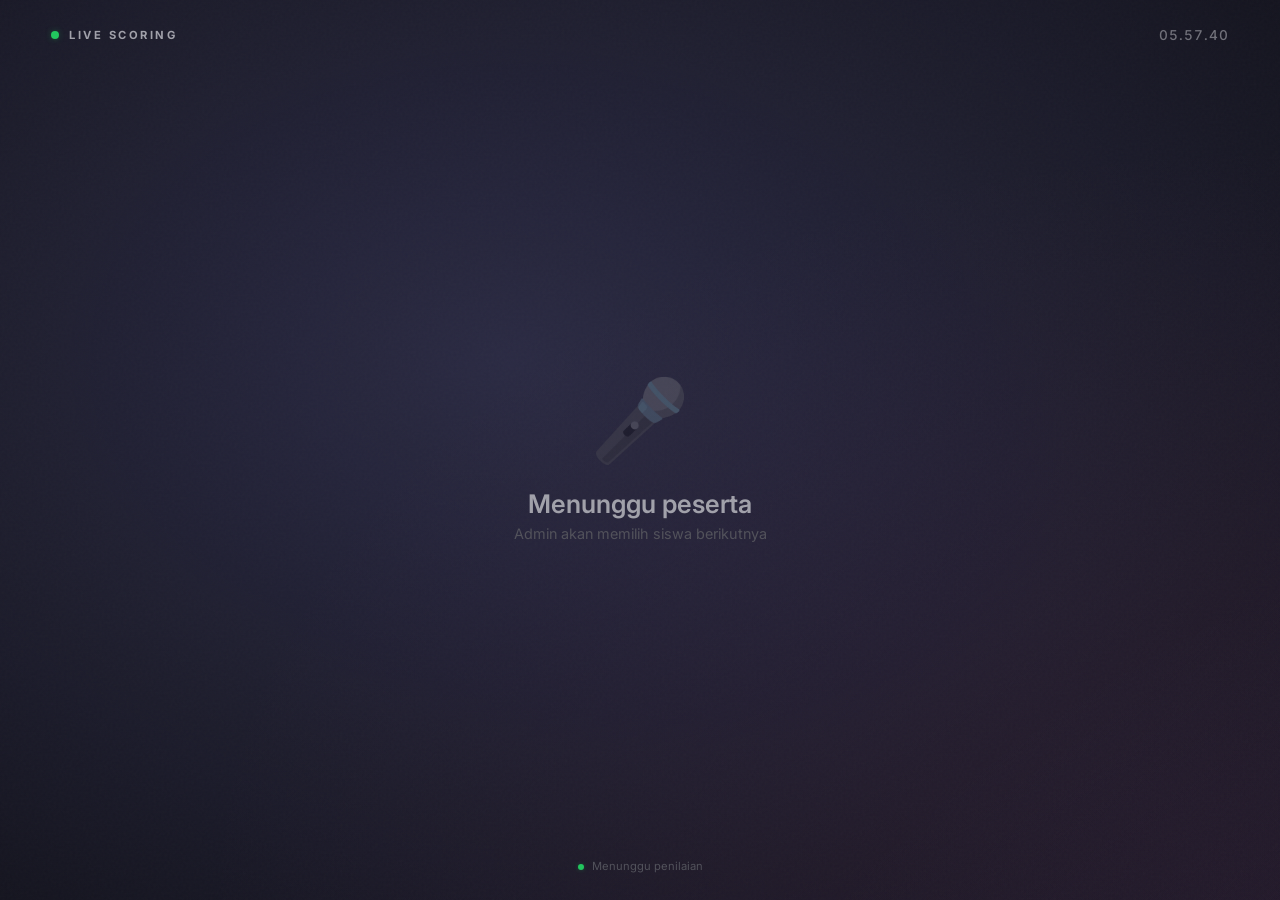
==== commit d14f1334: "Update BGScore.html" ====
--- a/BGScore.html
+++ b/BGScore.html
@@ -500,6 +500,11 @@
         const final = studentScore ? (parseFloat(studentScore.final) || 0) : 0;
         const allDone = scoredCount >= totalActive && totalActive > 0;
 
+        // ─── FIX: Declare isNewStudent BEFORE using it ───
+        const isNewStudent = currentStudentId !== student.id;
+        const snapshot = snapshotKey(student, studentScore, totalActive);
+        const hasChanged = snapshot !== lastSnapshot;
+
         // Cache for Space reveal
         cachedStudent = student;
         cachedScoreData = studentScore;
@@ -511,10 +516,6 @@
           isRevealed = false;
           if (fakeNumberTimer) { clearInterval(fakeNumberTimer); fakeNumberTimer = null; }
         }
-
-        const isNewStudent = currentStudentId !== student.id;
-        const snapshot = snapshotKey(student, studentScore, totalActive);
-        const hasChanged = snapshot !== lastSnapshot;
 
         if (!isNewStudent && !hasChanged) {
           return;
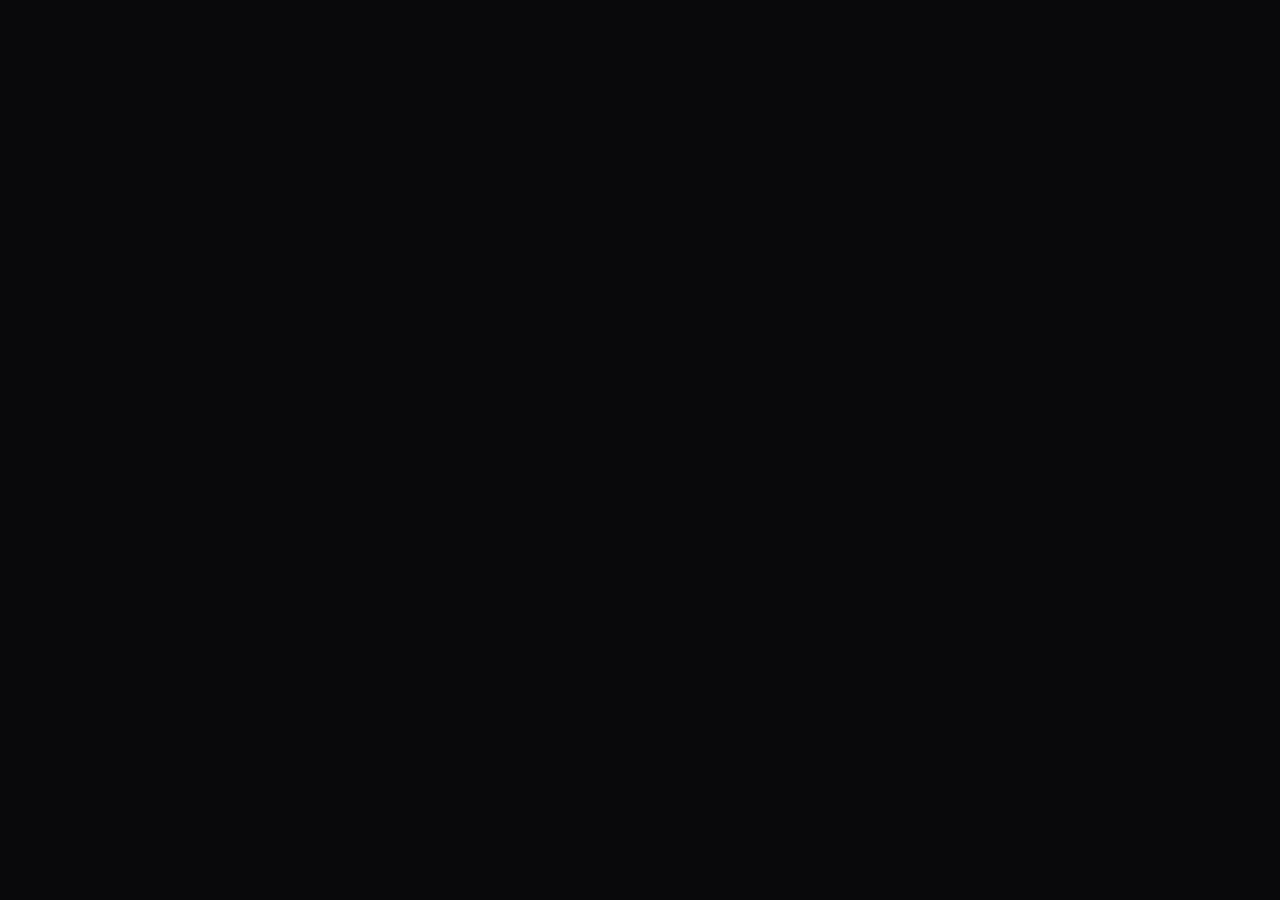
==== commit 2c6ba182: "Update fmt.Println message from 'Hello' to 'Goodbye'" ====
--- a/BGScore.html
+++ b/BGScore.html
@@ -349,384 +349,326 @@
       .missing-pills { gap: 6px; }
       .missing-pill { padding: 5px 10px; font-size: 0.7rem; }
     }
-  </style>
-<base target="_blank">
-<base target="_blank">
-</head>
-<body>
-  <div class="bg-mesh"></div>
-  <div class="bg-noise"></div>
-
-  <div class="screen">
-    <div class="top-bar">
-      <div class="brand">
-        <div class="brand-dot"></div>
-        <span>Live Scoring</span>
-      </div>
-      <div class="clock" id="clock">--:--</div>
-    </div>
-
-    <div class="main" id="main">
+  <script>
+  const GAS_URL = 'https://script.google.com/macros/s/AKfycbyw2vC9JWBibrjY3y60YxOmhqPfIroHIOoT_bJzuMkp1RVbZO_ThGiWoxJrVtwRT18_rw/exec';
+
+  const audioCtx = new (window.AudioContext || window.webkitAudioContext)();
+  document.addEventListener('click', () => {
+    if (audioCtx.state === 'suspended') audioCtx.resume();
+  }, { once: true });
+
+  function playTone(freq, duration, type = 'sine', vol = 0.08) {
+    const osc = audioCtx.createOscillator();
+    const gain = audioCtx.createGain();
+    osc.connect(gain);
+    gain.connect(audioCtx.destination);
+    osc.type = type;
+    osc.frequency.setValueAtTime(freq, audioCtx.currentTime);
+    gain.gain.setValueAtTime(vol, audioCtx.currentTime);
+    gain.gain.exponentialRampToValueAtTime(0.001, audioCtx.currentTime + duration);
+    osc.start();
+    osc.stop(audioCtx.currentTime + duration);
+  }
+  function playAllDone() {
+    playTone(523, 0.2);
+    setTimeout(() => playTone(659, 0.2), 120);
+    setTimeout(() => playTone(784, 0.3), 240);
+    setTimeout(() => playTone(1047, 0.5), 360);
+  }
+
+  async function api(action, payload = {}) {
+    const res = await fetch(GAS_URL, {
+      method: 'POST',
+      body: JSON.stringify({ action, ...payload })
+    });
+    return res.json();
+  }
+
+  let currentStudentId = null;
+  let currentTotal = 0;
+  let maxTotal = 100;
+  let currentExaminerCount = 0;
+  let currentExaminerScores = [];
+  let lastSnapshot = '';
+
+  let isRevealed = false;
+  let fakeNumberTimer = null;
+  let justRevealed = false;
+  let cachedStudent = null;
+  let cachedScoreData = null;
+  let cachedScoredCount = 0;
+  let cachedTotalActive = 0;
+
+  setInterval(() => {
+    document.getElementById('clock').textContent =
+      new Date().toLocaleTimeString('id-ID', { hour: '2-digit', minute: '2-digit', second: '2-digit' });
+  }, 1000);
+
+  function scoreColor(pct) {
+    let r, g, b;
+    if (pct <= 0.5) {
+      const t = pct * 2;
+      r = 220; g = Math.round(50 + (140 * t)); b = 50;
+    } else {
+      const t = (pct - 0.5) * 2;
+      r = Math.round(220 - (170 * t)); g = 190; b = 50;
+    }
+    return `rgb(${r}, ${g}, ${b})`;
+  }
+
+  function snapshotKey(student, scoreData, totalActive) {
+    if (!student) return 'waiting';
+    const final = scoreData ? (parseFloat(scoreData.final) || 0) : 0;
+    const exScores = scoreData ? (scoreData.examinerScores || []) : [];
+    return JSON.stringify({
+      id: student.id,
+      totalActive: totalActive,
+      final: Math.round(final * 100) / 100,
+      scores: exScores.map(s => Math.round(parseFloat(s) * 100) / 100)
+    });
+  }
+
+  async function loadPresentation() {
+    try {
+      const [student, scores, criteria, examiners] = await Promise.all([
+        api('getCurrentStudent'),
+        api('getScores'),
+        api('getCriteria'),
+        api('getExaminers')
+      ]);
+
+      if (criteria && criteria.length > 0) {
+        maxTotal = criteria.reduce((sum, c) => sum + (parseFloat(c.weight) * 100 || 0), 0);
+      }
+
+      if (!student) {
+        if (currentStudentId !== null) {
+          renderWaiting();
+          currentStudentId = null;
+          currentTotal = 0;
+          currentExaminerCount = 0;
+          currentExaminerScores = [];
+          lastSnapshot = '';
+          isRevealed = false;
+          if (fakeNumberTimer) { clearInterval(fakeNumberTimer); fakeNumberTimer = null; }
+        }
+        return;
+      }
+
+      const studentScore = scores.find(s => s.id === student.id) || null;
+      const examinerScores = studentScore ? (studentScore.examinerScores || []) : [];
+      const activeExaminers = examiners.filter(e => e.active);
+      const scoredCount = examinerScores.length;
+      const totalActive = activeExaminers.length;
+      const final = studentScore ? (parseFloat(studentScore.final) || 0) : 0;
+      const allDone = scoredCount >= totalActive && totalActive > 0;
+
+      const isNewStudent = currentStudentId !== student.id;
+      const snapshot = snapshotKey(student, studentScore, totalActive);
+      const hasChanged = snapshot !== lastSnapshot;
+
+      cachedStudent = student;
+      cachedScoreData = studentScore;
+      cachedScoredCount = scoredCount;
+      cachedTotalActive = totalActive;
+
+      if (isNewStudent || !allDone) {
+        isRevealed = false;
+        if (fakeNumberTimer) { clearInterval(fakeNumberTimer); fakeNumberTimer = null; }
+      }
+
+      if (!isNewStudent && !hasChanged) return;
+
+      // Update tracking
+      currentStudentId = student.id;
+      currentTotal = final;
+      currentExaminerCount = scoredCount;
+      currentExaminerScores = examinerScores;
+      lastSnapshot = snapshot;
+
+      renderStudent(student, studentScore, scoredCount, totalActive, isNewStudent);
+    } catch (err) {
+      console.error('Failed to load:', err);
+    }
+  }
+
+  function renderWaiting() {
+    document.getElementById('main').innerHTML = `
       <div class="waiting">
         <div class="waiting-emoji">🎤</div>
         <div class="waiting-title">Menunggu peserta</div>
         <div class="waiting-sub">Admin akan memilih siswa berikutnya</div>
       </div>
-    </div>
-
-    <div class="status" id="status">
-      <span class="status-dot"></span>Menunggu penilaian
-    </div>
-  </div>
-
-  <script>
-    const GAS_URL = 'https://script.google.com/macros/s/AKfycbyw2vC9JWBibrjY3y60YxOmhqPfIroHIOoT_bJzuMkp1RVbZO_ThGiWoxJrVtwRT18_rw/exec';
-
-    // ─── Audio System ───
-    const audioCtx = new (window.AudioContext || window.webkitAudioContext)();
-    document.addEventListener('click', () => {
-      if (audioCtx.state === 'suspended') audioCtx.resume();
-    }, { once: true });
-
-    function playTone(freq, duration, type = 'sine', vol = 0.08) {
-      const osc = audioCtx.createOscillator();
-      const gain = audioCtx.createGain();
-      osc.connect(gain);
-      gain.connect(audioCtx.destination);
-      osc.type = type;
-      osc.frequency.setValueAtTime(freq, audioCtx.currentTime);
-      gain.gain.setValueAtTime(vol, audioCtx.currentTime);
-      gain.gain.exponentialRampToValueAtTime(0.001, audioCtx.currentTime + duration);
-      osc.start();
-      osc.stop(audioCtx.currentTime + duration);
-    }
-    function playScoreAdded() {
-      playTone(523, 0.18);
-      setTimeout(() => playTone(659, 0.18), 80);
-    }
-    function playAllDone() {
-      playTone(523, 0.2);
-      setTimeout(() => playTone(659, 0.2), 120);
-      setTimeout(() => playTone(784, 0.3), 240);
-      setTimeout(() => playTone(1047, 0.5), 360);
-    }
-
-    async function api(action, payload = {}) {
-      const res = await fetch(GAS_URL, {
-        method: 'POST',
-        body: JSON.stringify({ action, ...payload })
-      });
-      return res.json();
-    }
-
-    let currentStudentId = null;
-    let currentTotal = 0;
-    let maxTotal = 100;
-    let currentExaminerCount = 0;
-    let currentExaminerScores = [];
-    let lastSnapshot = '';
-
-    // ─── Fake Reveal State ───
-    let isRevealed = false;
-    let fakeNumberTimer = null;
-    let justRevealed = false;
-    let cachedStudent = null;
-    let cachedScoreData = null;
-    let cachedScoredCount = 0;
-    let cachedTotalActive = 0;
-
-    // Clock
-    setInterval(() => {
-      document.getElementById('clock').textContent =
-        new Date().toLocaleTimeString('id-ID', { hour: '2-digit', minute: '2-digit', second: '2-digit' });
-    }, 1000);
-
-    function scoreColor(pct) {
-      let r, g, b;
-      if (pct <= 0.5) {
-        const t = pct * 2;
-        r = 220; g = Math.round(50 + (140 * t)); b = 50;
-      } else {
-        const t = (pct - 0.5) * 2;
-        r = Math.round(220 - (170 * t)); g = 190; b = 50;
-      }
-      return `rgb(${r}, ${g}, ${b})`;
-    }
-
-    function snapshotKey(student, scoreData, totalActive) {
-      if (!student) return 'waiting';
-      const final = scoreData ? (parseFloat(scoreData.final) || 0) : 0;
-      const exScores = scoreData ? (scoreData.examinerScores || []) : [];
-      return JSON.stringify({
-        id: student.id,
-        totalActive: totalActive,
-        final: Math.round(final * 100) / 100,
-        scores: exScores.map(s => Math.round(parseFloat(s) * 100) / 100)
-      });
-    }
-
-    async function loadPresentation() {
-      try {
-        const [student, scores, criteria, examiners] = await Promise.all([
-          api('getCurrentStudent'),
-          api('getScores'),
-          api('getCriteria'),
-          api('getExaminers')
-        ]);
-
-        if (criteria && criteria.length > 0) {
-          maxTotal = criteria.reduce((sum, c) => sum + (parseFloat(c.weight) * 100 || 0), 0);
-        }
-
-        if (!student) {
-          if (currentStudentId !== null) {
-            renderWaiting();
-            currentStudentId = null;
-            currentTotal = 0;
-            currentExaminerCount = 0;
-            currentExaminerScores = [];
-            lastSnapshot = '';
-            isRevealed = false;
-            if (fakeNumberTimer) { clearInterval(fakeNumberTimer); fakeNumberTimer = null; }
-          }
-          return;
-        }
-
-        const studentScore = scores.find(s => s.id === student.id) || null;
-        const examinerScores = studentScore ? (studentScore.examinerScores || []) : [];
-        const activeExaminers = examiners.filter(e => e.active);
-        const scoredCount = examinerScores.length;
-        const totalActive = activeExaminers.length;
-        const final = studentScore ? (parseFloat(studentScore.final) || 0) : 0;
-        const allDone = scoredCount >= totalActive && totalActive > 0;
-
-        // ─── FIX: Declare isNewStudent BEFORE using it ───
-        const isNewStudent = currentStudentId !== student.id;
-        const snapshot = snapshotKey(student, studentScore, totalActive);
-        const hasChanged = snapshot !== lastSnapshot;
-
-        // Cache for Space reveal
-        cachedStudent = student;
-        cachedScoreData = studentScore;
-        cachedScoredCount = scoredCount;
-        cachedTotalActive = totalActive;
-
-        // Reset reveal on new student or if not all done
-        if (isNewStudent || !allDone) {
-          isRevealed = false;
-          if (fakeNumberTimer) { clearInterval(fakeNumberTimer); fakeNumberTimer = null; }
-        }
-
-        if (!isNewStudent && !hasChanged) {
-          return;
-        }
-
-        // ─── PLAY SOUND CUES ───
-        if (!isNewStudent && scoredCount > currentExaminerCount) {
-          if (allDone && !isRevealed) {
-            // Entering fake mode — silent, wait for Space reveal
-          } else if (allDone) {
-            playAllDone();
-          } else {
-            playScoreAdded();
-          }
-        }
-
-        // Update tracking
-        currentStudentId = student.id;
-        currentTotal = final;
-        currentExaminerCount = scoredCount;
-        currentExaminerScores = examinerScores;
-        lastSnapshot = snapshot;
-
-        renderStudent(student, studentScore, scoredCount, totalActive, isNewStudent);
-      } catch (err) {
-        console.error('Failed to load:', err);
-      }
-    }
-
-    function renderWaiting() {
-      document.getElementById('main').innerHTML = `
-        <div class="waiting">
-          <div class="waiting-emoji">🎤</div>
-          <div class="waiting-title">Menunggu peserta</div>
-          <div class="waiting-sub">Admin akan memilih siswa berikutnya</div>
-        </div>
-      `;
-      document.getElementById('status').innerHTML =
-        '<span class="status-dot"></span>Menunggu penilaian';
-    }
-
-    function renderStudent(student, scoreData, scoredCount, totalActive, isNewStudent) {
-      const main = document.getElementById('main');
-      const statusEl = document.getElementById('status');
-
-      // Clean up any running fake timer before rebuilding DOM
-      if (fakeNumberTimer) { clearInterval(fakeNumberTimer); fakeNumberTimer = null; }
-
-      const final = scoreData ? scoreData.final : 0;
-      const examinerScores = scoreData ? (scoreData.examinerScores || []) : [];
-      const allDone = scoredCount >= totalActive && totalActive > 0;
-      const showFake = allDone && !isRevealed;
-
-      const pct = maxTotal > 0 ? Math.min(final / maxTotal, 1) : 0;
-      const color = (allDone && isRevealed) ? scoreColor(pct) : '#f59e0b';
-
-      const r = 110;
-      const circumference = 2 * Math.PI * r;
-      const offset = (allDone && isRevealed) ? circumference - (pct * circumference) : circumference * 0.25;
-
-      const didChange = (!isNewStudent && currentTotal !== final && final > 0) || justRevealed;
-
-      // ─── Build generic examiner slots ───
-      let barsHtml = '';
-      for (let i = 0; i < totalActive; i++) {
-        const delay = (i * 0.1).toFixed(2);
-        if (i < scoredCount) {
-          if (showFake) {
-            // Fake mode: show confirmation text instead of score
-            barsHtml += `
-              <div class="bar-row" style="animation-delay: ${delay}s">
-                <div class="bar-track">
-                  <div class="bar-fill waiting" style="width: 100%;">
-                    <span class="bar-fill-text waiting-text">Penguji ${i + 1} sudah mengirim nilai ✓</span>
-                  </div>
+    `;
+    document.getElementById('status').innerHTML =
+      '<span class="status-dot"></span>Menunggu penilaian';
+  }
+
+  function renderStudent(student, scoreData, scoredCount, totalActive, isNewStudent) {
+    const main = document.getElementById('main');
+    const statusEl = document.getElementById('status');
+
+    if (fakeNumberTimer) { clearInterval(fakeNumberTimer); fakeNumberTimer = null; }
+
+    const final = scoreData ? scoreData.final : 0;
+    const examinerScores = scoreData ? (scoreData.examinerScores || []) : [];
+    const allDone = scoredCount >= totalActive && totalActive > 0;
+
+    const pct = maxTotal > 0 ? Math.min(final / maxTotal, 1) : 0;
+    const color = isRevealed ? scoreColor(pct) : '#f59e0b';
+
+    const r = 110;
+    const circumference = 2 * Math.PI * r;
+    const offset = isRevealed ? circumference - (pct * circumference) : circumference * 0.25;
+
+    const didChange = (!isNewStudent && currentTotal !== final && final > 0) || justRevealed;
+
+    // ─── Bars: hide ALL scores until revealed ───
+    let barsHtml = '';
+    for (let i = 0; i < totalActive; i++) {
+      const delay = (i * 0.1).toFixed(2);
+      if (i < scoredCount) {
+        if (isRevealed) {
+          const exScore = examinerScores[i];
+          const exPct = maxTotal > 0 ? Math.min(exScore / maxTotal, 1) : 0;
+          const exColor = scoreColor(exPct);
+          barsHtml += `
+            <div class="bar-row" style="animation-delay: ${delay}s">
+              <div class="bar-track">
+                <div class="bar-fill" id="bar-${i}"
+                  style="width: 0%; background: ${exColor};">
+                  <span class="bar-fill-text">${Number(exScore).toFixed(1)}</span>
                 </div>
-                <div class="bar-label">Penguji ${i + 1}</div>
               </div>
-            `;
-          } else {
-            const exScore = examinerScores[i];
-            const exPct = maxTotal > 0 ? Math.min(exScore / maxTotal, 1) : 0;
-            const exColor = scoreColor(exPct);
-            barsHtml += `
-              <div class="bar-row" style="animation-delay: ${delay}s">
-                <div class="bar-track">
-                  <div class="bar-fill" id="bar-${i}"
-                    style="width: 0%; background: ${exColor};">
-                    <span class="bar-fill-text">${Number(exScore).toFixed(1)}</span>
-                  </div>
-                </div>
-                <div class="bar-label">Penguji ${i + 1}<span class="check">✓</span></div>
-              </div>
-            `;
-          }
+              <div class="bar-label">Penguji ${i + 1}<span class="check">✓</span></div>
+            </div>
+          `;
         } else {
           barsHtml += `
             <div class="bar-row" style="animation-delay: ${delay}s">
               <div class="bar-track">
                 <div class="bar-fill waiting" style="width: 100%;">
-                  <span class="bar-fill-text waiting-text">Menunggu...</span>
+                  <span class="bar-fill-text waiting-text">Penguji ${i + 1} sudah mengirim nilai ✓</span>
                 </div>
               </div>
-              <div class="bar-label">Penguji ${i + 1}<span class="wait">⏳</span></div>
+              <div class="bar-label">Penguji ${i + 1}</div>
             </div>
           `;
         }
+      } else {
+        barsHtml += `
+          <div class="bar-row" style="animation-delay: ${delay}s">
+            <div class="bar-track">
+              <div class="bar-fill waiting" style="width: 100%;">
+                <span class="bar-fill-text waiting-text">Menunggu...</span>
+              </div>
+            </div>
+            <div class="bar-label">Penguji ${i + 1}<span class="wait">⏳</span></div>
+          </div>
+        `;
       }
-
-      const statusText = showFake
+    }
+
+    const statusText = isRevealed
+      ? `${scoredCount} dari ${totalActive} penguji telah menilai`
+      : allDone
         ? `Semua penguji telah menilai — Tekan <b>SPASI</b> untuk membuka nilai`
-        : allDone
-          ? `${scoredCount} dari ${totalActive} penguji telah menilai`
-          : `${scoredCount} dari ${totalActive} penguji — Menunggu penilaian`;
-
-      const circleClass = (allDone && isRevealed) ? '' : 'processing';
-      const circleNumber = showFake
-        ? Math.floor(Math.random() * 46 + 50)
-        : (allDone ? (final > 0 ? Number(final).toFixed(1) : '0') : '...');
-      const circleLabel = 'Nilai Akhir';
-      const circlePct = showFake
-        ? `${scoredCount}/${totalActive}`
-        : (allDone ? Math.round(pct * 100) + '%' : scoredCount + '/' + totalActive);
-      const processingText = (allDone && isRevealed) ? '' : '<div class="processing-text">Menunggu nilai</div>';
-
-      main.innerHTML = `
-        <div class="student-header">
-          <div class="student-label">Peserta Ujian</div>
-          <div class="student-name">${escapeHtml(student.name)}</div>
-          <div class="student-id">${escapeHtml(student.id)}</div>
+        : `${scoredCount} dari ${totalActive} penguji — Menunggu penilaian`;
+
+    const circleClass = isRevealed ? '' : 'processing';
+    const circleNumber = isRevealed
+      ? (final > 0 ? Number(final).toFixed(1) : '0')
+      : (allDone ? Math.floor(Math.random() * 46 + 50) : '...');
+    const circleLabel = 'Nilai Akhir';
+    const circlePct = isRevealed
+      ? Math.round(pct * 100) + '%'
+      : scoredCount + '/' + totalActive;
+    const processingText = isRevealed ? '' : '<div class="processing-text">Menunggu nilai</div>';
+
+    main.innerHTML = `
+      <div class="student-header">
+        <div class="student-label">Peserta Ujian</div>
+        <div class="student-name">${escapeHtml(student.name)}</div>
+        <div class="student-id">${escapeHtml(student.id)}</div>
+      </div>
+
+      <div class="score-circle-wrap">
+        <svg class="score-circle-svg" viewBox="0 0 240 240">
+          <circle class="circle-bg" cx="120" cy="120" r="${r}"/>
+          <circle class="circle-stroke ${circleClass}" cx="120" cy="120" r="${r}"
+            stroke="${color}"
+            stroke-dasharray="${circumference}"
+            stroke-dashoffset="${circumference}"
+            id="circleStroke"/>
+        </svg>
+        <div class="circle-inner">
+          <div class="circle-number ${didChange ? 'pop' : ''}" id="circleNum"
+            style="color: ${isRevealed ? color : '#fbbf24'}">
+            ${circleNumber}
+          </div>
+          <div class="circle-label">${circleLabel}</div>
+          <div class="circle-pct">${circlePct}</div>
+          ${processingText}
         </div>
-
-        <div class="score-circle-wrap">
-          <svg class="score-circle-svg" viewBox="0 0 240 240">
-            <circle class="circle-bg" cx="120" cy="120" r="${r}"/>
-            <circle class="circle-stroke ${circleClass}" cx="120" cy="120" r="${r}"
-              stroke="${color}"
-              stroke-dasharray="${circumference}"
-              stroke-dashoffset="${circumference}"
-              id="circleStroke"/>
-          </svg>
-          <div class="circle-inner">
-            <div class="circle-number ${didChange ? 'pop' : ''}" id="circleNum"
-              style="color: ${(allDone && isRevealed) ? color : '#fbbf24'}">
-              ${circleNumber}
-            </div>
-            <div class="circle-label">${circleLabel}</div>
-            <div class="circle-pct">${circlePct}</div>
-            ${processingText}
-          </div>
-        </div>
-
-        <div class="bars-section">
-          <div class="bars-title">Penilaian per Penguji</div>
-          ${barsHtml || '<div style="text-align:center;color:#52525b;font-size:0.85rem;">Belum ada penguji aktif</div>'}
-        </div>
-      `;
-
-      statusEl.innerHTML = `<span class="status-dot"></span>${statusText}`;
-
-      // Cycle random numbers in fake mode
-      if (showFake) {
-        fakeNumberTimer = setInterval(() => {
-          const num = document.getElementById('circleNum');
-          if (num) num.textContent = Math.floor(Math.random() * 46 + 50);
-        }, 400);
-      }
-
+      </div>
+
+      <div class="bars-section">
+        <div class="bars-title">Penilaian per Penguji</div>
+        ${barsHtml || '<div style="text-align:center;color:#52525b;font-size:0.85rem;">Belum ada penguji aktif</div>'}
+      </div>
+    `;
+
+    statusEl.innerHTML = `<span class="status-dot"></span>${statusText}`;
+
+    if (!isRevealed && allDone) {
+      fakeNumberTimer = setInterval(() => {
+        const num = document.getElementById('circleNum');
+        if (num) num.textContent = Math.floor(Math.random() * 46 + 50);
+      }, 400);
+    }
+
+    requestAnimationFrame(() => {
       requestAnimationFrame(() => {
-        requestAnimationFrame(() => {
-          if (!showFake) {
-            examinerScores.forEach((exScore, idx) => {
-              const exPct = maxTotal > 0 ? Math.min(exScore / maxTotal, 1) : 0;
-              const bar = document.getElementById(`bar-${idx}`);
-              if (bar) bar.style.width = Math.max(exPct * 100, 3) + '%';
-            });
-          }
-          const stroke = document.getElementById('circleStroke');
-          if (stroke) stroke.style.strokeDashoffset = offset;
-        });
+        if (isRevealed) {
+          examinerScores.forEach((exScore, idx) => {
+            const exPct = maxTotal > 0 ? Math.min(exScore / maxTotal, 1) : 0;
+            const bar = document.getElementById(`bar-${idx}`);
+            if (bar) bar.style.width = Math.max(exPct * 100, 3) + '%';
+          });
+        }
+        const stroke = document.getElementById('circleStroke');
+        if (stroke) stroke.style.strokeDashoffset = offset;
       });
-
-      if (didChange) {
-        setTimeout(() => {
-          const num = document.getElementById('circleNum');
-          if (num) num.classList.remove('pop');
-        }, 400);
-      }
-    }
-
-    function escapeHtml(text) {
-      const div = document.createElement('div');
-      div.textContent = text;
-      return div.innerHTML;
-    }
-
-    // ─── Space Reveal ───
-    document.addEventListener('keydown', (e) => {
-      if (e.code === 'Space' && !isRevealed && cachedStudent && cachedScoredCount >= cachedTotalActive && cachedTotalActive > 0) {
-        e.preventDefault();
-        isRevealed = true;
-        if (fakeNumberTimer) { clearInterval(fakeNumberTimer); fakeNumberTimer = null; }
-        justRevealed = true;
-        playAllDone();
-        renderStudent(cachedStudent, cachedScoreData, cachedScoredCount, cachedTotalActive, false);
-        justRevealed = false;
-      }
     });
 
-    loadPresentation();
-    setInterval(loadPresentation, 5000);
-  </script>
+    if (didChange) {
+      setTimeout(() => {
+        const num = document.getElementById('circleNum');
+        if (num) num.classList.remove('pop');
+      }, 400);
+    }
+  }
+
+  function escapeHtml(text) {
+    const div = document.createElement('div');
+    div.textContent = text;
+    return div.innerHTML;
+  }
+
+  document.addEventListener('keydown', (e) => {
+    if (e.code === 'Space' && !isRevealed && cachedStudent && cachedScoredCount >= cachedTotalActive && cachedTotalActive > 0) {
+      e.preventDefault();
+      isRevealed = true;
+      if (fakeNumberTimer) { clearInterval(fakeNumberTimer); fakeNumberTimer = null; }
+      justRevealed = true;
+      playAllDone();
+      renderStudent(cachedStudent, cachedScoreData, cachedScoredCount, cachedTotalActive, false);
+      justRevealed = false;
+    }
+  });
+
+  loadPresentation();
+  setInterval(loadPresentation, 5000);
+</script>
 </body>
 </html>
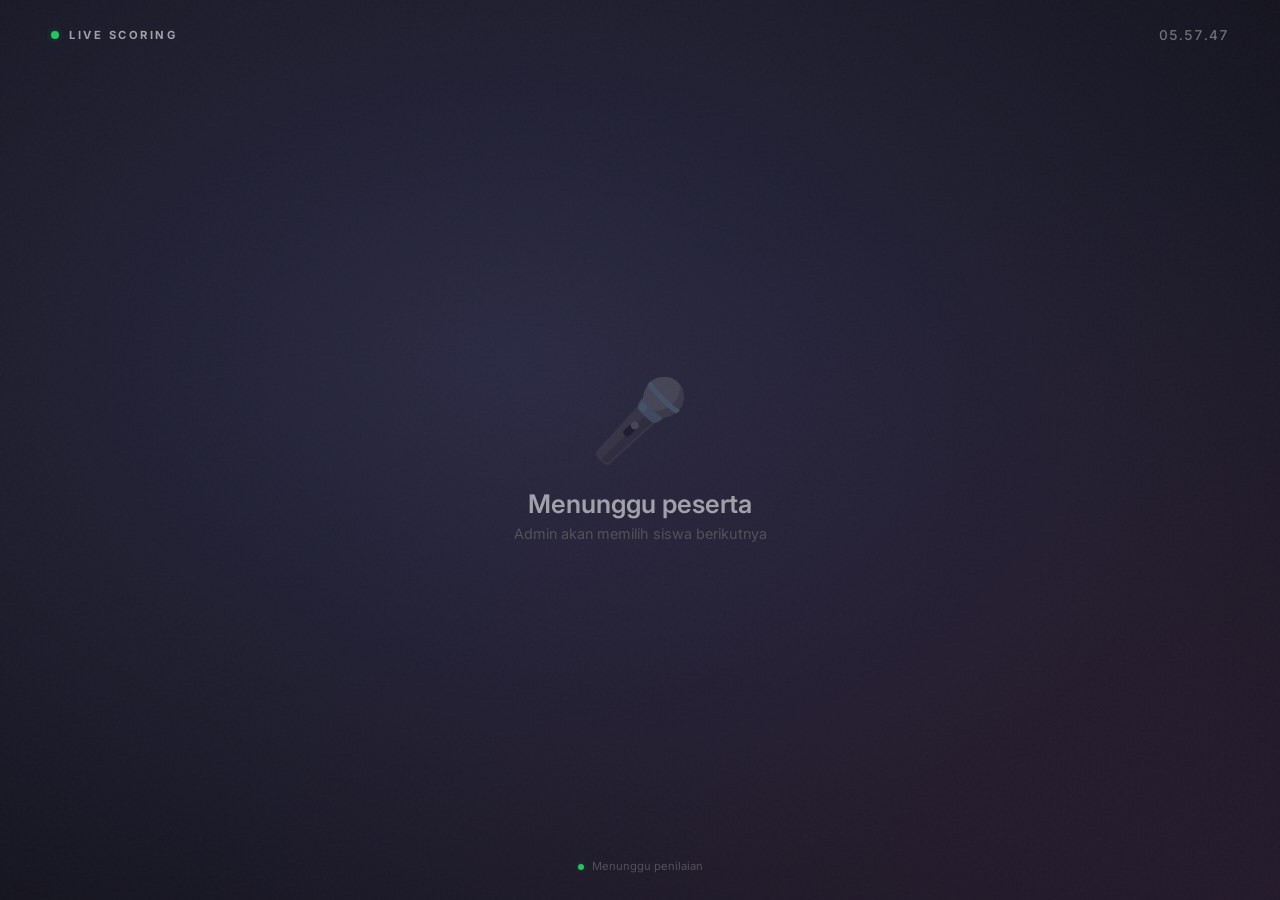
==== commit 69062727: "Update print statement from 'Hello' to 'Goodbye'" ====
--- a/BGScore.html
+++ b/BGScore.html
@@ -16,7 +16,6 @@
       color: #fafafa;
     }
 
-    /* ─── Animated background ─── */
     .bg-mesh {
       position: fixed; inset: 0; z-index: 0;
       background:
@@ -38,7 +37,6 @@
       pointer-events: none;
     }
 
-    /* ─── Layout ─── */
     .screen {
       position: relative; z-index: 10;
       height: 100dvh; width: 100vw;
@@ -46,7 +44,6 @@
       padding: clamp(20px, 3vh, 40px) clamp(24px, 4vw, 80px);
     }
 
-    /* ─── Top bar ─── */
     .top-bar {
       display: flex; justify-content: space-between; align-items: center;
       flex-shrink: 0;
@@ -74,7 +71,6 @@
       letter-spacing: 1px;
     }
 
-    /* ─── Main content ─── */
     .main {
       flex: 1;
       display: flex; flex-direction: column;
@@ -83,7 +79,6 @@
       min-height: 0;
     }
 
-    /* ─── Student header ─── */
     .student-header {
       text-align: center;
       animation: fadeUp 0.7s cubic-bezier(0.16, 1, 0.3, 1);
@@ -112,7 +107,6 @@
       letter-spacing: 3px;
     }
 
-    /* ─── Score circle ─── */
     .score-circle-wrap {
       position: relative;
       width: clamp(160px, 22vw, 280px);
@@ -183,7 +177,6 @@
       50% { opacity: 1; }
     }
 
-    /* ─── Examiner bars ─── */
     .bars-section {
       width: 100%; max-width: 700px;
       animation: fadeUp 0.7s cubic-bezier(0.16, 1, 0.3, 1) 0.2s both;
@@ -248,7 +241,6 @@
     .bar-label .check { color: #22c55e; margin-left: 4px; }
     .bar-label .wait { color: #f59e0b; margin-left: 4px; }
 
-    /* ─── Waiting bar (not yet scored) ─── */
     .bar-fill.waiting {
       background: rgba(255,255,255,0.06) !important;
       justify-content: center;
@@ -260,38 +252,6 @@
       font-weight: 500;
     }
 
-    /* ─── Missing examiners list ─── */
-    .missing-section {
-      text-align: center;
-      margin-top: 8px;
-      animation: fadeUp 0.7s cubic-bezier(0.16, 1, 0.3, 1) 0.3s both;
-    }
-    .missing-label {
-      font-size: 0.6rem; font-weight: 700;
-      text-transform: uppercase; letter-spacing: 2px;
-      color: #52525b;
-      margin-bottom: 8px;
-    }
-    .missing-pills {
-      display: flex; flex-wrap: wrap;
-      justify-content: center; gap: 8px;
-    }
-    .missing-pill {
-      background: rgba(245, 158, 11, 0.1);
-      border: 1px solid rgba(245, 158, 11, 0.2);
-      color: #fbbf24;
-      padding: 6px 14px;
-      border-radius: 20px;
-      font-size: 0.75rem;
-      font-weight: 600;
-      animation: pillPop 0.4s ease;
-    }
-    @keyframes pillPop {
-      from { opacity: 0; transform: scale(0.8); }
-      to { opacity: 1; transform: scale(1); }
-    }
-
-    /* ─── Status ─── */
     .status {
       text-align: center;
       font-size: 0.7rem; color: #52525b;
@@ -307,7 +267,6 @@
       animation: livePulse 2.5s ease infinite;
     }
 
-    /* ─── Waiting state ─── */
     .waiting {
       text-align: center;
       animation: fadeUp 0.6s ease;
@@ -337,7 +296,6 @@
       to { opacity: 1; transform: translateY(0); }
     }
 
-    /* ─── Responsive ─── */
     @media (max-width: 640px) {
       .main { gap: 20px; }
       .bar-row { gap: 10px; margin-bottom: 10px; }
@@ -346,329 +304,354 @@
       .bar-label { font-size: 0.7rem; min-width: 70px; }
       .score-circle-wrap { width: 140px; height: 140px; }
       .circle-number { font-size: 2rem; }
-      .missing-pills { gap: 6px; }
-      .missing-pill { padding: 5px 10px; font-size: 0.7rem; }
-    }
-  <script>
-  const GAS_URL = 'https://script.google.com/macros/s/AKfycbyw2vC9JWBibrjY3y60YxOmhqPfIroHIOoT_bJzuMkp1RVbZO_ThGiWoxJrVtwRT18_rw/exec';
-
-  const audioCtx = new (window.AudioContext || window.webkitAudioContext)();
-  document.addEventListener('click', () => {
-    if (audioCtx.state === 'suspended') audioCtx.resume();
-  }, { once: true });
-
-  function playTone(freq, duration, type = 'sine', vol = 0.08) {
-    const osc = audioCtx.createOscillator();
-    const gain = audioCtx.createGain();
-    osc.connect(gain);
-    gain.connect(audioCtx.destination);
-    osc.type = type;
-    osc.frequency.setValueAtTime(freq, audioCtx.currentTime);
-    gain.gain.setValueAtTime(vol, audioCtx.currentTime);
-    gain.gain.exponentialRampToValueAtTime(0.001, audioCtx.currentTime + duration);
-    osc.start();
-    osc.stop(audioCtx.currentTime + duration);
-  }
-  function playAllDone() {
-    playTone(523, 0.2);
-    setTimeout(() => playTone(659, 0.2), 120);
-    setTimeout(() => playTone(784, 0.3), 240);
-    setTimeout(() => playTone(1047, 0.5), 360);
-  }
-
-  async function api(action, payload = {}) {
-    const res = await fetch(GAS_URL, {
-      method: 'POST',
-      body: JSON.stringify({ action, ...payload })
-    });
-    return res.json();
-  }
-
-  let currentStudentId = null;
-  let currentTotal = 0;
-  let maxTotal = 100;
-  let currentExaminerCount = 0;
-  let currentExaminerScores = [];
-  let lastSnapshot = '';
-
-  let isRevealed = false;
-  let fakeNumberTimer = null;
-  let justRevealed = false;
-  let cachedStudent = null;
-  let cachedScoreData = null;
-  let cachedScoredCount = 0;
-  let cachedTotalActive = 0;
-
-  setInterval(() => {
-    document.getElementById('clock').textContent =
-      new Date().toLocaleTimeString('id-ID', { hour: '2-digit', minute: '2-digit', second: '2-digit' });
-  }, 1000);
-
-  function scoreColor(pct) {
-    let r, g, b;
-    if (pct <= 0.5) {
-      const t = pct * 2;
-      r = 220; g = Math.round(50 + (140 * t)); b = 50;
-    } else {
-      const t = (pct - 0.5) * 2;
-      r = Math.round(220 - (170 * t)); g = 190; b = 50;
-    }
-    return `rgb(${r}, ${g}, ${b})`;
-  }
-
-  function snapshotKey(student, scoreData, totalActive) {
-    if (!student) return 'waiting';
-    const final = scoreData ? (parseFloat(scoreData.final) || 0) : 0;
-    const exScores = scoreData ? (scoreData.examinerScores || []) : [];
-    return JSON.stringify({
-      id: student.id,
-      totalActive: totalActive,
-      final: Math.round(final * 100) / 100,
-      scores: exScores.map(s => Math.round(parseFloat(s) * 100) / 100)
-    });
-  }
-
-  async function loadPresentation() {
-    try {
-      const [student, scores, criteria, examiners] = await Promise.all([
-        api('getCurrentStudent'),
-        api('getScores'),
-        api('getCriteria'),
-        api('getExaminers')
-      ]);
-
-      if (criteria && criteria.length > 0) {
-        maxTotal = criteria.reduce((sum, c) => sum + (parseFloat(c.weight) * 100 || 0), 0);
-      }
-
-      if (!student) {
-        if (currentStudentId !== null) {
-          renderWaiting();
-          currentStudentId = null;
-          currentTotal = 0;
-          currentExaminerCount = 0;
-          currentExaminerScores = [];
-          lastSnapshot = '';
-          isRevealed = false;
-          if (fakeNumberTimer) { clearInterval(fakeNumberTimer); fakeNumberTimer = null; }
-        }
-        return;
-      }
-
-      const studentScore = scores.find(s => s.id === student.id) || null;
-      const examinerScores = studentScore ? (studentScore.examinerScores || []) : [];
-      const activeExaminers = examiners.filter(e => e.active);
-      const scoredCount = examinerScores.length;
-      const totalActive = activeExaminers.length;
-      const final = studentScore ? (parseFloat(studentScore.final) || 0) : 0;
-      const allDone = scoredCount >= totalActive && totalActive > 0;
-
-      const isNewStudent = currentStudentId !== student.id;
-      const snapshot = snapshotKey(student, studentScore, totalActive);
-      const hasChanged = snapshot !== lastSnapshot;
-
-      cachedStudent = student;
-      cachedScoreData = studentScore;
-      cachedScoredCount = scoredCount;
-      cachedTotalActive = totalActive;
-
-      if (isNewStudent || !allDone) {
-        isRevealed = false;
-        if (fakeNumberTimer) { clearInterval(fakeNumberTimer); fakeNumberTimer = null; }
-      }
-
-      if (!isNewStudent && !hasChanged) return;
-
-      // Update tracking
-      currentStudentId = student.id;
-      currentTotal = final;
-      currentExaminerCount = scoredCount;
-      currentExaminerScores = examinerScores;
-      lastSnapshot = snapshot;
-
-      renderStudent(student, studentScore, scoredCount, totalActive, isNewStudent);
-    } catch (err) {
-      console.error('Failed to load:', err);
-    }
-  }
-
-  function renderWaiting() {
-    document.getElementById('main').innerHTML = `
+    }
+  </style>
+<base target="_blank">
+</head>
+<body>
+  <div class="bg-mesh"></div>
+  <div class="bg-noise"></div>
+
+  <div class="screen">
+    <div class="top-bar">
+      <div class="brand">
+        <div class="brand-dot"></div>
+        <span>Live Scoring</span>
+      </div>
+      <div class="clock" id="clock">--:--</div>
+    </div>
+
+    <div class="main" id="main">
       <div class="waiting">
         <div class="waiting-emoji">🎤</div>
         <div class="waiting-title">Menunggu peserta</div>
         <div class="waiting-sub">Admin akan memilih siswa berikutnya</div>
       </div>
-    `;
-    document.getElementById('status').innerHTML =
-      '<span class="status-dot"></span>Menunggu penilaian';
-  }
-
-  function renderStudent(student, scoreData, scoredCount, totalActive, isNewStudent) {
-    const main = document.getElementById('main');
-    const statusEl = document.getElementById('status');
-
-    if (fakeNumberTimer) { clearInterval(fakeNumberTimer); fakeNumberTimer = null; }
-
-    const final = scoreData ? scoreData.final : 0;
-    const examinerScores = scoreData ? (scoreData.examinerScores || []) : [];
-    const allDone = scoredCount >= totalActive && totalActive > 0;
-
-    const pct = maxTotal > 0 ? Math.min(final / maxTotal, 1) : 0;
-    const color = isRevealed ? scoreColor(pct) : '#f59e0b';
-
-    const r = 110;
-    const circumference = 2 * Math.PI * r;
-    const offset = isRevealed ? circumference - (pct * circumference) : circumference * 0.25;
-
-    const didChange = (!isNewStudent && currentTotal !== final && final > 0) || justRevealed;
-
-    // ─── Bars: hide ALL scores until revealed ───
-    let barsHtml = '';
-    for (let i = 0; i < totalActive; i++) {
-      const delay = (i * 0.1).toFixed(2);
-      if (i < scoredCount) {
-        if (isRevealed) {
-          const exScore = examinerScores[i];
-          const exPct = maxTotal > 0 ? Math.min(exScore / maxTotal, 1) : 0;
-          const exColor = scoreColor(exPct);
-          barsHtml += `
-            <div class="bar-row" style="animation-delay: ${delay}s">
-              <div class="bar-track">
-                <div class="bar-fill" id="bar-${i}"
-                  style="width: 0%; background: ${exColor};">
-                  <span class="bar-fill-text">${Number(exScore).toFixed(1)}</span>
+    </div>
+
+    <div class="status" id="status">
+      <span class="status-dot"></span>Menunggu penilaian
+    </div>
+  </div>
+
+  <script>
+    const GAS_URL = 'https://script.google.com/macros/s/AKfycbyw2vC9JWBibrjY3y60YxOmhqPfIroHIOoT_bJzuMkp1RVbZO_ThGiWoxJrVtwRT18_rw/exec';
+
+    const audioCtx = new (window.AudioContext || window.webkitAudioContext)();
+    document.addEventListener('click', () => {
+      if (audioCtx.state === 'suspended') audioCtx.resume();
+    }, { once: true });
+
+    function playTone(freq, duration, type = 'sine', vol = 0.08) {
+      const osc = audioCtx.createOscillator();
+      const gain = audioCtx.createGain();
+      osc.connect(gain);
+      gain.connect(audioCtx.destination);
+      osc.type = type;
+      osc.frequency.setValueAtTime(freq, audioCtx.currentTime);
+      gain.gain.setValueAtTime(vol, audioCtx.currentTime);
+      gain.gain.exponentialRampToValueAtTime(0.001, audioCtx.currentTime + duration);
+      osc.start();
+      osc.stop(audioCtx.currentTime + duration);
+    }
+    function playAllDone() {
+      playTone(523, 0.2);
+      setTimeout(() => playTone(659, 0.2), 120);
+      setTimeout(() => playTone(784, 0.3), 240);
+      setTimeout(() => playTone(1047, 0.5), 360);
+    }
+
+    async function api(action, payload = {}) {
+      const res = await fetch(GAS_URL, {
+        method: 'POST',
+        body: JSON.stringify({ action, ...payload })
+      });
+      return res.json();
+    }
+
+    let currentStudentId = null;
+    let currentTotal = 0;
+    let maxTotal = 100;
+    let currentExaminerCount = 0;
+    let currentExaminerScores = [];
+    let lastSnapshot = '';
+
+    let isRevealed = false;
+    let fakeNumberTimer = null;
+    let justRevealed = false;
+    let cachedStudent = null;
+    let cachedScoreData = null;
+    let cachedScoredCount = 0;
+    let cachedTotalActive = 0;
+
+    setInterval(() => {
+      document.getElementById('clock').textContent =
+        new Date().toLocaleTimeString('id-ID', { hour: '2-digit', minute: '2-digit', second: '2-digit' });
+    }, 1000);
+
+    function scoreColor(pct) {
+      let r, g, b;
+      if (pct <= 0.5) {
+        const t = pct * 2;
+        r = 220; g = Math.round(50 + (140 * t)); b = 50;
+      } else {
+        const t = (pct - 0.5) * 2;
+        r = Math.round(220 - (170 * t)); g = 190; b = 50;
+      }
+      return `rgb(${r}, ${g}, ${b})`;
+    }
+
+    function snapshotKey(student, scoreData, totalActive) {
+      if (!student) return 'waiting';
+      const final = scoreData ? (parseFloat(scoreData.final) || 0) : 0;
+      const exScores = scoreData ? (scoreData.examinerScores || []) : [];
+      return JSON.stringify({
+        id: student.id,
+        totalActive: totalActive,
+        final: Math.round(final * 100) / 100,
+        scores: exScores.map(s => Math.round(parseFloat(s) * 100) / 100)
+      });
+    }
+
+    async function loadPresentation() {
+      try {
+        const [student, scores, criteria, examiners] = await Promise.all([
+          api('getCurrentStudent'),
+          api('getScores'),
+          api('getCriteria'),
+          api('getExaminers')
+        ]);
+
+        if (criteria && criteria.length > 0) {
+          maxTotal = criteria.reduce((sum, c) => sum + (parseFloat(c.weight) * 100 || 0), 0);
+        }
+
+        if (!student) {
+          if (currentStudentId !== null) {
+            renderWaiting();
+            currentStudentId = null;
+            currentTotal = 0;
+            currentExaminerCount = 0;
+            currentExaminerScores = [];
+            lastSnapshot = '';
+            isRevealed = false;
+            if (fakeNumberTimer) { clearInterval(fakeNumberTimer); fakeNumberTimer = null; }
+          }
+          return;
+        }
+
+        const studentScore = scores.find(s => s.id === student.id) || null;
+        const examinerScores = studentScore ? (studentScore.examinerScores || []) : [];
+        const activeExaminers = examiners.filter(e => e.active);
+        const scoredCount = examinerScores.length;
+        const totalActive = activeExaminers.length;
+        const final = studentScore ? (parseFloat(studentScore.final) || 0) : 0;
+        const allDone = scoredCount >= totalActive && totalActive > 0;
+
+        const isNewStudent = currentStudentId !== student.id;
+        const snapshot = snapshotKey(student, studentScore, totalActive);
+        const hasChanged = snapshot !== lastSnapshot;
+
+        cachedStudent = student;
+        cachedScoreData = studentScore;
+        cachedScoredCount = scoredCount;
+        cachedTotalActive = totalActive;
+
+        if (isNewStudent || !allDone) {
+          isRevealed = false;
+          if (fakeNumberTimer) { clearInterval(fakeNumberTimer); fakeNumberTimer = null; }
+        }
+
+        if (!isNewStudent && !hasChanged) return;
+
+        currentStudentId = student.id;
+        currentTotal = final;
+        currentExaminerCount = scoredCount;
+        currentExaminerScores = examinerScores;
+        lastSnapshot = snapshot;
+
+        renderStudent(student, studentScore, scoredCount, totalActive, isNewStudent);
+      } catch (err) {
+        console.error('Failed to load:', err);
+      }
+    }
+
+    function renderWaiting() {
+      document.getElementById('main').innerHTML = `
+        <div class="waiting">
+          <div class="waiting-emoji">🎤</div>
+          <div class="waiting-title">Menunggu peserta</div>
+          <div class="waiting-sub">Admin akan memilih siswa berikutnya</div>
+        </div>
+      `;
+      document.getElementById('status').innerHTML =
+        '<span class="status-dot"></span>Menunggu penilaian';
+    }
+
+    function renderStudent(student, scoreData, scoredCount, totalActive, isNewStudent) {
+      const main = document.getElementById('main');
+      const statusEl = document.getElementById('status');
+
+      if (fakeNumberTimer) { clearInterval(fakeNumberTimer); fakeNumberTimer = null; }
+
+      const final = scoreData ? scoreData.final : 0;
+      const examinerScores = scoreData ? (scoreData.examinerScores || []) : [];
+      const allDone = scoredCount >= totalActive && totalActive > 0;
+
+      const pct = maxTotal > 0 ? Math.min(final / maxTotal, 1) : 0;
+      const color = isRevealed ? scoreColor(pct) : '#f59e0b';
+
+      const r = 110;
+      const circumference = 2 * Math.PI * r;
+      const offset = isRevealed ? circumference - (pct * circumference) : circumference * 0.25;
+
+      const didChange = (!isNewStudent && currentTotal !== final && final > 0) || justRevealed;
+
+      let barsHtml = '';
+      for (let i = 0; i < totalActive; i++) {
+        const delay = (i * 0.1).toFixed(2);
+        if (i < scoredCount) {
+          if (isRevealed) {
+            const exScore = examinerScores[i];
+            const exPct = maxTotal > 0 ? Math.min(exScore / maxTotal, 1) : 0;
+            const exColor = scoreColor(exPct);
+            barsHtml += `
+              <div class="bar-row" style="animation-delay: ${delay}s">
+                <div class="bar-track">
+                  <div class="bar-fill" id="bar-${i}"
+                    style="width: 0%; background: ${exColor};">
+                    <span class="bar-fill-text">${Number(exScore).toFixed(1)}</span>
+                  </div>
                 </div>
+                <div class="bar-label">Penguji ${i + 1}<span class="check">✓</span></div>
               </div>
-              <div class="bar-label">Penguji ${i + 1}<span class="check">✓</span></div>
-            </div>
-          `;
+            `;
+          } else {
+            barsHtml += `
+              <div class="bar-row" style="animation-delay: ${delay}s">
+                <div class="bar-track">
+                  <div class="bar-fill waiting" style="width: 100%;">
+                    <span class="bar-fill-text waiting-text">Penguji ${i + 1} sudah mengirim nilai ✓</span>
+                  </div>
+                </div>
+                <div class="bar-label">Penguji ${i + 1}</div>
+              </div>
+            `;
+          }
         } else {
           barsHtml += `
             <div class="bar-row" style="animation-delay: ${delay}s">
               <div class="bar-track">
                 <div class="bar-fill waiting" style="width: 100%;">
-                  <span class="bar-fill-text waiting-text">Penguji ${i + 1} sudah mengirim nilai ✓</span>
+                  <span class="bar-fill-text waiting-text">Menunggu...</span>
                 </div>
               </div>
-              <div class="bar-label">Penguji ${i + 1}</div>
+              <div class="bar-label">Penguji ${i + 1}<span class="wait">⏳</span></div>
             </div>
           `;
         }
-      } else {
-        barsHtml += `
-          <div class="bar-row" style="animation-delay: ${delay}s">
-            <div class="bar-track">
-              <div class="bar-fill waiting" style="width: 100%;">
-                <span class="bar-fill-text waiting-text">Menunggu...</span>
-              </div>
+      }
+
+      const statusText = isRevealed
+        ? `${scoredCount} dari ${totalActive} penguji telah menilai`
+        : allDone
+          ? `Semua penguji telah menilai — Tekan <b>SPASI</b> untuk membuka nilai`
+          : `${scoredCount} dari ${totalActive} penguji — Menunggu penilaian`;
+
+      const circleClass = isRevealed ? '' : 'processing';
+      const circleNumber = isRevealed
+        ? (final > 0 ? Number(final).toFixed(1) : '0')
+        : (allDone ? Math.floor(Math.random() * 50 + 50) : '...');
+      const circleLabel = 'Nilai Akhir';
+      const circlePct = isRevealed
+        ? Math.round(pct * 100) + '%'
+        : scoredCount + '/' + totalActive;
+      const processingText = isRevealed ? '' : '<div class="processing-text">Menunggu nilai</div>';
+
+      main.innerHTML = `
+        <div class="student-header">
+          <div class="student-label">Peserta Ujian</div>
+          <div class="student-name">${escapeHtml(student.name)}</div>
+          <div class="student-id">${escapeHtml(student.id)}</div>
+        </div>
+
+        <div class="score-circle-wrap">
+          <svg class="score-circle-svg" viewBox="0 0 240 240">
+            <circle class="circle-bg" cx="120" cy="120" r="${r}"/>
+            <circle class="circle-stroke ${circleClass}" cx="120" cy="120" r="${r}"
+              stroke="${color}"
+              stroke-dasharray="${circumference}"
+              stroke-dashoffset="${circumference}"
+              id="circleStroke"/>
+          </svg>
+          <div class="circle-inner">
+            <div class="circle-number ${didChange ? 'pop' : ''}" id="circleNum"
+              style="color: ${isRevealed ? color : '#fbbf24'}">
+              ${circleNumber}
             </div>
-            <div class="bar-label">Penguji ${i + 1}<span class="wait">⏳</span></div>
+            <div class="circle-label">${circleLabel}</div>
+            <div class="circle-pct">${circlePct}</div>
+            ${processingText}
           </div>
-        `;
+        </div>
+
+        <div class="bars-section">
+          <div class="bars-title">Penilaian per Penguji</div>
+          ${barsHtml || '<div style="text-align:center;color:#52525b;font-size:0.85rem;">Belum ada penguji aktif</div>'}
+        </div>
+      `;
+
+      statusEl.innerHTML = `<span class="status-dot"></span>${statusText}`;
+
+      if (!isRevealed && allDone) {
+        fakeNumberTimer = setInterval(() => {
+          const num = document.getElementById('circleNum');
+          if (num) num.textContent = Math.floor(Math.random() * 46 + 50);
+        }, 400);
       }
-    }
-
-    const statusText = isRevealed
-      ? `${scoredCount} dari ${totalActive} penguji telah menilai`
-      : allDone
-        ? `Semua penguji telah menilai — Tekan <b>SPASI</b> untuk membuka nilai`
-        : `${scoredCount} dari ${totalActive} penguji — Menunggu penilaian`;
-
-    const circleClass = isRevealed ? '' : 'processing';
-    const circleNumber = isRevealed
-      ? (final > 0 ? Number(final).toFixed(1) : '0')
-      : (allDone ? Math.floor(Math.random() * 46 + 50) : '...');
-    const circleLabel = 'Nilai Akhir';
-    const circlePct = isRevealed
-      ? Math.round(pct * 100) + '%'
-      : scoredCount + '/' + totalActive;
-    const processingText = isRevealed ? '' : '<div class="processing-text">Menunggu nilai</div>';
-
-    main.innerHTML = `
-      <div class="student-header">
-        <div class="student-label">Peserta Ujian</div>
-        <div class="student-name">${escapeHtml(student.name)}</div>
-        <div class="student-id">${escapeHtml(student.id)}</div>
-      </div>
-
-      <div class="score-circle-wrap">
-        <svg class="score-circle-svg" viewBox="0 0 240 240">
-          <circle class="circle-bg" cx="120" cy="120" r="${r}"/>
-          <circle class="circle-stroke ${circleClass}" cx="120" cy="120" r="${r}"
-            stroke="${color}"
-            stroke-dasharray="${circumference}"
-            stroke-dashoffset="${circumference}"
-            id="circleStroke"/>
-        </svg>
-        <div class="circle-inner">
-          <div class="circle-number ${didChange ? 'pop' : ''}" id="circleNum"
-            style="color: ${isRevealed ? color : '#fbbf24'}">
-            ${circleNumber}
-          </div>
-          <div class="circle-label">${circleLabel}</div>
-          <div class="circle-pct">${circlePct}</div>
-          ${processingText}
-        </div>
-      </div>
-
-      <div class="bars-section">
-        <div class="bars-title">Penilaian per Penguji</div>
-        ${barsHtml || '<div style="text-align:center;color:#52525b;font-size:0.85rem;">Belum ada penguji aktif</div>'}
-      </div>
-    `;
-
-    statusEl.innerHTML = `<span class="status-dot"></span>${statusText}`;
-
-    if (!isRevealed && allDone) {
-      fakeNumberTimer = setInterval(() => {
-        const num = document.getElementById('circleNum');
-        if (num) num.textContent = Math.floor(Math.random() * 46 + 50);
-      }, 400);
-    }
-
-    requestAnimationFrame(() => {
+
       requestAnimationFrame(() => {
-        if (isRevealed) {
-          examinerScores.forEach((exScore, idx) => {
-            const exPct = maxTotal > 0 ? Math.min(exScore / maxTotal, 1) : 0;
-            const bar = document.getElementById(`bar-${idx}`);
-            if (bar) bar.style.width = Math.max(exPct * 100, 3) + '%';
-          });
-        }
-        const stroke = document.getElementById('circleStroke');
-        if (stroke) stroke.style.strokeDashoffset = offset;
+        requestAnimationFrame(() => {
+          if (isRevealed) {
+            examinerScores.forEach((exScore, idx) => {
+              const exPct = maxTotal > 0 ? Math.min(exScore / maxTotal, 1) : 0;
+              const bar = document.getElementById(`bar-${idx}`);
+              if (bar) bar.style.width = Math.max(exPct * 100, 3) + '%';
+            });
+          }
+          const stroke = document.getElementById('circleStroke');
+          if (stroke) stroke.style.strokeDashoffset = offset;
+        });
       });
+
+      if (didChange) {
+        setTimeout(() => {
+          const num = document.getElementById('circleNum');
+          if (num) num.classList.remove('pop');
+        }, 400);
+      }
+    }
+
+    function escapeHtml(text) {
+      const div = document.createElement('div');
+      div.textContent = text;
+      return div.innerHTML;
+    }
+
+    document.addEventListener('keydown', (e) => {
+      if (e.code === 'Space' && !isRevealed && cachedStudent && cachedScoredCount >= cachedTotalActive && cachedTotalActive > 0) {
+        e.preventDefault();
+        isRevealed = true;
+        if (fakeNumberTimer) { clearInterval(fakeNumberTimer); fakeNumberTimer = null; }
+        justRevealed = true;
+        playAllDone();
+        renderStudent(cachedStudent, cachedScoreData, cachedScoredCount, cachedTotalActive, false);
+        justRevealed = false;
+      }
     });
 
-    if (didChange) {
-      setTimeout(() => {
-        const num = document.getElementById('circleNum');
-        if (num) num.classList.remove('pop');
-      }, 400);
-    }
-  }
-
-  function escapeHtml(text) {
-    const div = document.createElement('div');
-    div.textContent = text;
-    return div.innerHTML;
-  }
-
-  document.addEventListener('keydown', (e) => {
-    if (e.code === 'Space' && !isRevealed && cachedStudent && cachedScoredCount >= cachedTotalActive && cachedTotalActive > 0) {
-      e.preventDefault();
-      isRevealed = true;
-      if (fakeNumberTimer) { clearInterval(fakeNumberTimer); fakeNumberTimer = null; }
-      justRevealed = true;
-      playAllDone();
-      renderStudent(cachedStudent, cachedScoreData, cachedScoredCount, cachedTotalActive, false);
-      justRevealed = false;
-    }
-  });
-
-  loadPresentation();
-  setInterval(loadPresentation, 5000);
-</script>
+    loadPresentation();
+    setInterval(loadPresentation, 5000);
+  </script>
 </body>
 </html>
